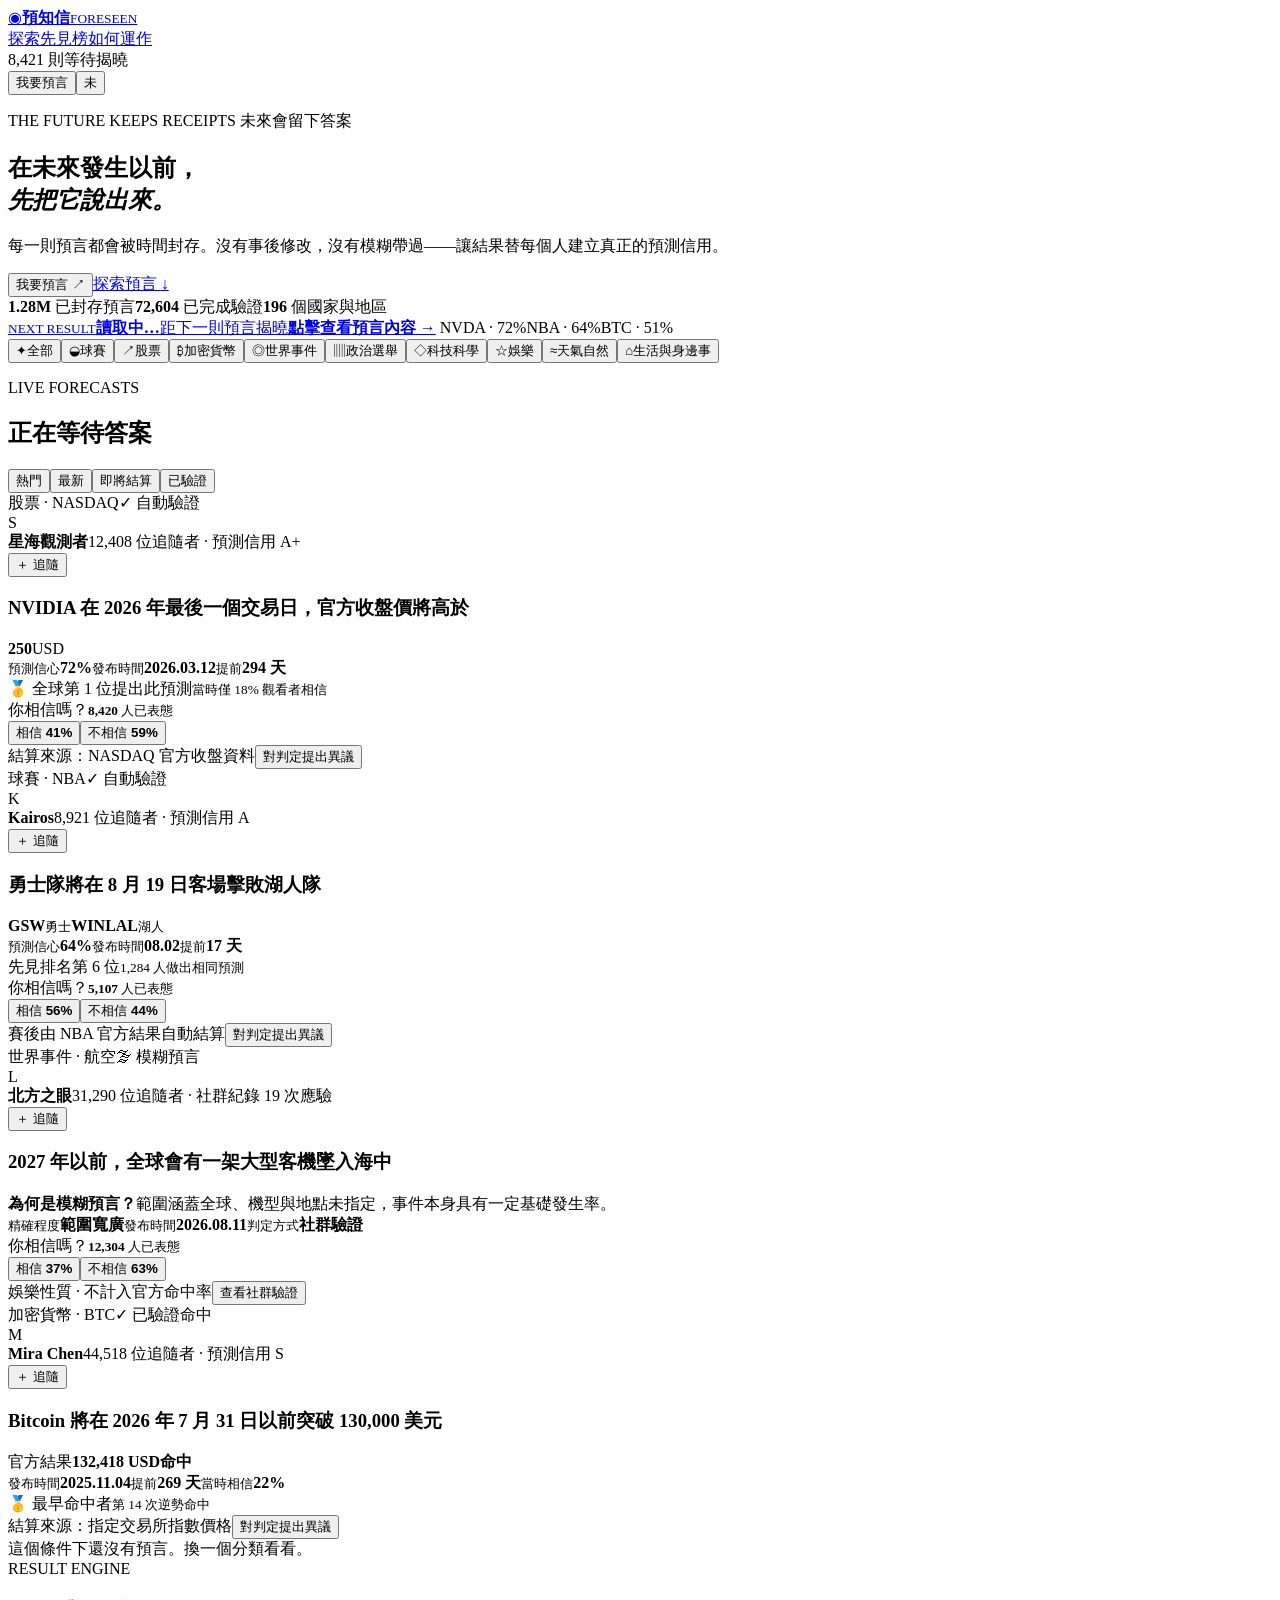
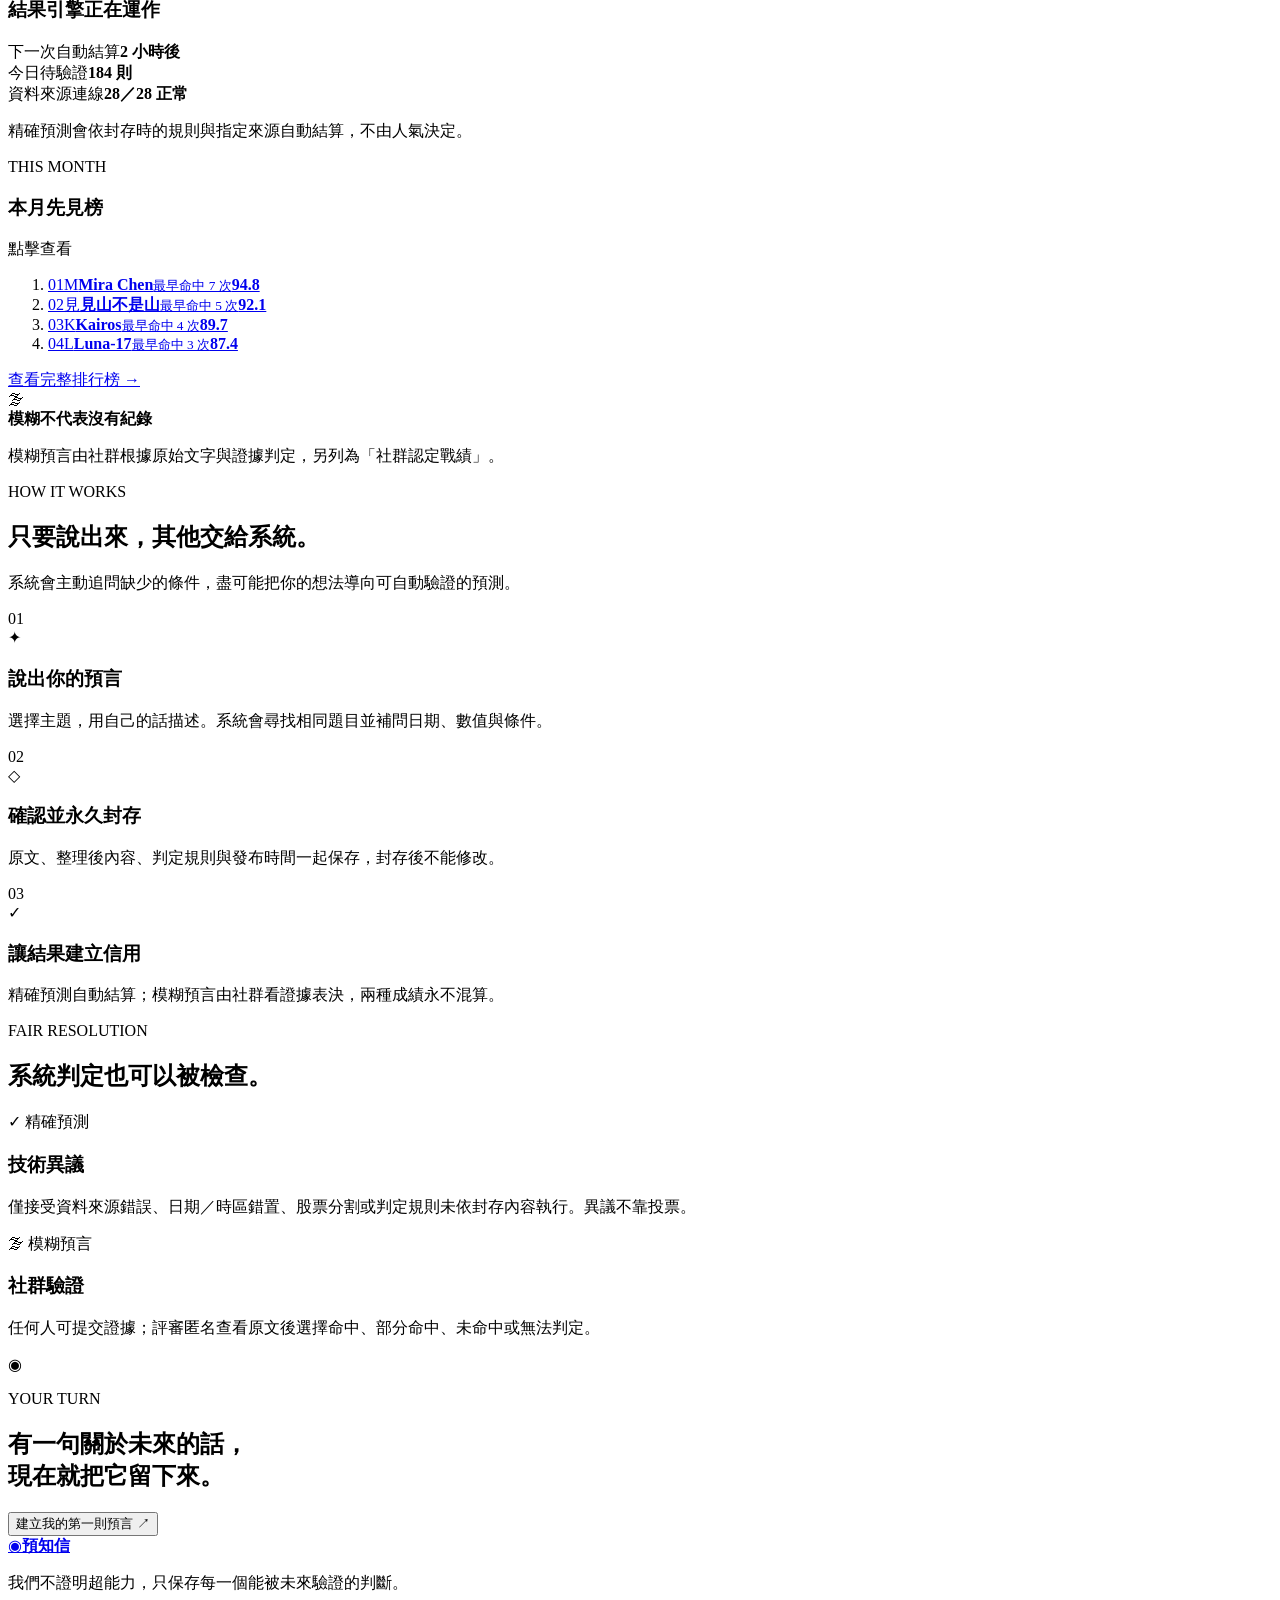
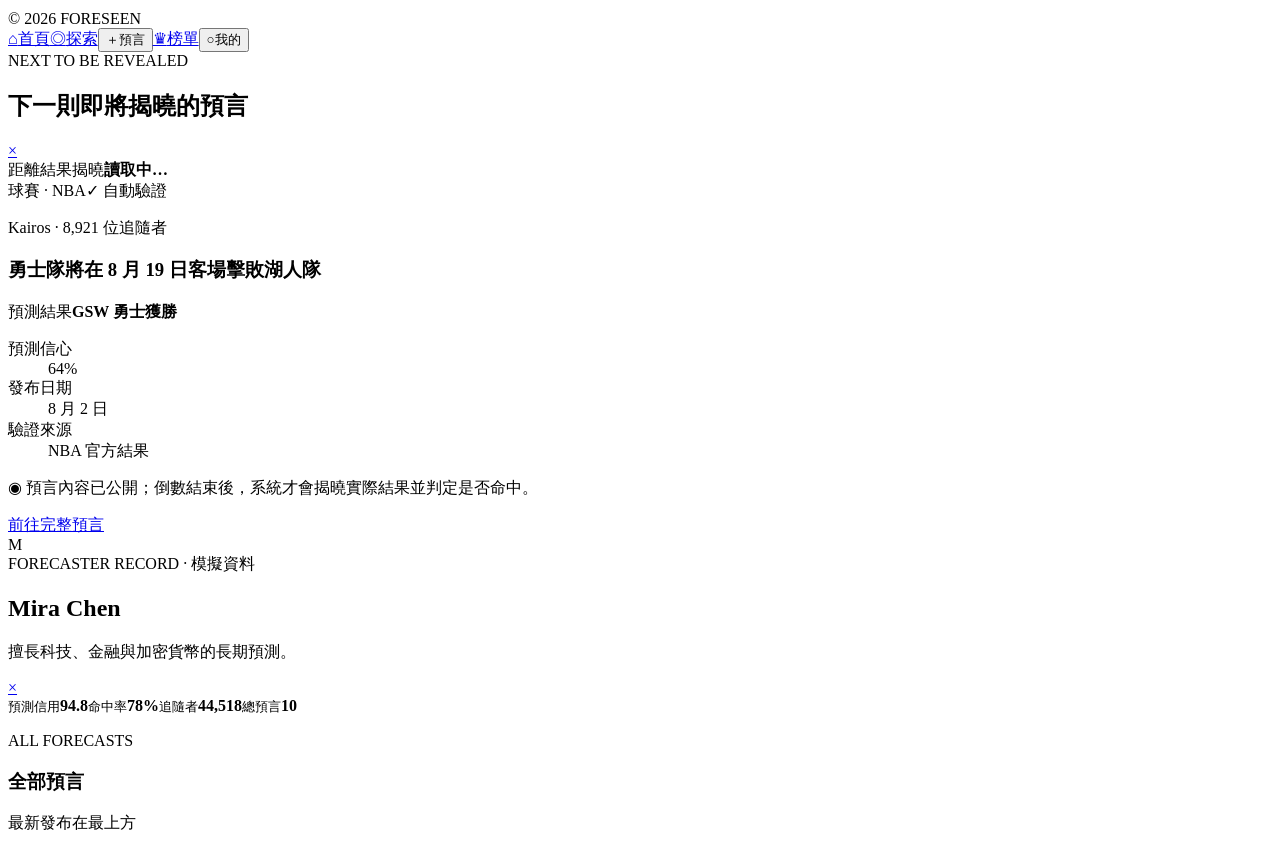
==== github-pages/index.html @ 67d79cec "Migrate Foreseen frontend to GitHub Pages" ====
<!doctype html>
<html lang="zh-Hant">
  <head>
    <base href="/foreseen/" />
    <meta charset="utf-8" />
    <meta name="viewport" content="width=device-width, initial-scale=1, viewport-fit=cover" />
    <meta name="theme-color" content="#07110f" />
    <meta name="description" content="在未來發生以前，先把它說出來。每一則預言都被封存、驗證並留下信用。" />
    <meta property="og:title" content="預知信｜把今天的判斷交給未來驗證" />
    <meta property="og:description" content="封存你的預言，讓結果建立信用。" />
    <meta property="og:type" content="website" />
    <meta property="og:url" content="https://iceapp-maker.github.io/foreseen/" />
    <meta property="og:image" content="https://iceapp-maker.github.io/foreseen/og.png" />
    <meta name="twitter:card" content="summary_large_image" />
    <meta name="twitter:title" content="預知信｜把今天的判斷交給未來驗證" />
    <meta name="twitter:description" content="封存你的預言，讓結果建立信用。" />
    <meta name="twitter:image" content="https://iceapp-maker.github.io/foreseen/og.png" />
    <title>預知信｜把今天的判斷交給未來驗證</title>
    <link rel="stylesheet" href="styles-v17.css" />
      <script>window.FORESEEN_API_ORIGIN="https://tidal-letters.icejob92.chatgpt.site";window.FORESEEN_PUBLIC_BASE="https://iceapp-maker.github.io/foreseen";</script>
  </head>
  <body>
    <div class="ambient ambient-one"></div><div class="ambient ambient-two"></div>
    <header class="topbar site-width">
      <a class="brand" href="#top" aria-label="預知信首頁"><span class="brand-orbit">◉</span><strong>預知信</strong><small>FORESEEN</small></a>
      <nav class="desktop-nav" aria-label="主要導覽"><a href="#discover">探索</a><a href="#rankings">先見榜</a><a href="#method">如何運作</a></nav>
      <div class="top-actions"><div class="live-signal"><i></i><span>8,421 則等待揭曉</span></div><button class="nav-predict" data-open-wizard>我要預言</button><button class="profile-button" aria-label="個人頁面">未</button></div>
    </header>

    <main id="top">
      <section class="hero site-width">
        <div class="hero-copy">
          <p class="eyebrow">THE FUTURE KEEPS RECEIPTS <span>未來會留下答案</span></p>
          <h1>在未來發生以前，<br /><em>先把它說出來。</em></h1>
          <p class="hero-lede">每一則預言都會被時間封存。沒有事後修改，沒有模糊帶過——讓結果替每個人建立真正的預測信用。</p>
          <div class="hero-actions"><button class="primary-button" data-open-wizard>我要預言 <span>↗</span></button><a class="secondary-button" href="#discover">探索預言 <span>↓</span></a></div>
          <div class="hero-proof"><span><strong>1.28M</strong> 已封存預言</span><span><strong>72,604</strong> 已完成驗證</span><span><strong>196</strong> 個國家與地區</span></div>
        </div>
        <div class="oracle" aria-label="下一則即將結算的預言">
          <div class="oracle-grid"></div><div class="orbit orbit-a"></div><div class="orbit orbit-b"></div>
          <a class="oracle-core" id="next-result-button" href="#next-result-panel" aria-controls="next-result-panel"><small>NEXT RESULT</small><strong id="countdown" aria-live="off">讀取中…</strong><span>距下一則預言揭曉</span><b>點擊查看預言內容 →</b></a>
          <span class="signal signal-a">NVDA · 72%</span><span class="signal signal-b">NBA · 64%</span><span class="signal signal-c">BTC · 51%</span>
        </div>
      </section>

      <section class="topic-strip" aria-label="預測分類">
        <div class="site-width topic-scroll">
          <button class="topic active" data-category="all"><span>✦</span>全部</button><button class="topic" data-category="sports"><span>◒</span>球賽</button><button class="topic" data-category="stocks"><span>↗</span>股票</button><button class="topic" data-category="crypto"><span>₿</span>加密貨幣</button><button class="topic" data-category="world"><span>◎</span>世界事件</button><button class="topic" data-category="politics"><span>▥</span>政治選舉</button><button class="topic" data-category="tech"><span>◇</span>科技科學</button><button class="topic" data-category="entertainment"><span>☆</span>娛樂</button><button class="topic" data-category="nature"><span>≈</span>天氣自然</button><button class="topic" data-category="life"><span>⌂</span>生活與身邊事</button>
        </div>
      </section>

      <section class="discover site-width" id="discover">
        <header class="section-heading">
          <div><p class="section-kicker">LIVE FORECASTS</p><h2>正在等待答案</h2></div>
          <div class="feed-tabs" role="tablist"><button class="active" data-feed="hot">熱門</button><button data-feed="new">最新</button><button data-feed="soon">即將結算</button><button data-feed="resolved">已驗證</button></div>
        </header>

        <div class="content-grid">
          <div class="prediction-feed" id="prediction-feed">
            <article class="prediction-card hero-card" data-category="stocks" data-feed="hot soon" data-id="nvda">
              <div class="card-top"><span class="category-badge">股票 · NASDAQ</span><span class="verify-badge auto">✓ 自動驗證</span></div>
              <div class="forecaster"><div class="avatar violet">S</div><div><strong>星海觀測者</strong><span>12,408 位追隨者 · 預測信用 A+</span></div><button class="follow-button">＋ 追隨</button></div>
              <h3>NVIDIA 在 2026 年最後一個交易日，官方收盤價將高於</h3>
              <div class="forecast-number"><strong>250</strong><span>USD</span></div>
              <div class="card-grid"><span><small>預測信心</small><b>72%</b></span><span><small>發布時間</small><b>2026.03.12</b></span><span><small>提前</small><b>294 天</b></span></div>
              <div class="pioneer"><span>🥇 全球第 1 位提出此預測</span><small>當時僅 18% 觀看者相信</small></div>
              <div class="belief"><div class="belief-head"><span>你相信嗎？</span><small><b data-vote-count>8,420</b> 人已表態</small></div><div class="belief-buttons"><button data-vote="yes">相信 <b data-percent="yes">41%</b></button><button data-vote="no">不相信 <b data-percent="no">59%</b></button></div></div>
              <footer class="card-footer"><span>結算來源：NASDAQ 官方收盤資料</span><button class="appeal-button" data-appeal="auto">對判定提出異議</button></footer>
            </article>

            <article class="prediction-card" id="nba-prediction" data-category="sports" data-feed="hot soon new" data-id="nba">
              <div class="card-top"><span class="category-badge">球賽 · NBA</span><span class="verify-badge auto">✓ 自動驗證</span></div>
              <div class="forecaster compact"><div class="avatar coral">K</div><div><strong>Kairos</strong><span>8,921 位追隨者 · 預測信用 A</span></div><button class="follow-button">＋ 追隨</button></div>
              <h3>勇士隊將在 8 月 19 日客場擊敗湖人隊</h3>
              <div class="match"><span><b>GSW</b><small>勇士</small></span><strong>WIN</strong><span><b>LAL</b><small>湖人</small></span></div>
              <div class="card-grid"><span><small>預測信心</small><b>64%</b></span><span><small>發布時間</small><b>08.02</b></span><span><small>提前</small><b>17 天</b></span></div>
              <div class="pioneer"><span>先見排名第 6 位</span><small>1,284 人做出相同預測</small></div>
              <div class="belief"><div class="belief-head"><span>你相信嗎？</span><small><b data-vote-count>5,107</b> 人已表態</small></div><div class="belief-buttons"><button data-vote="yes">相信 <b data-percent="yes">56%</b></button><button data-vote="no">不相信 <b data-percent="no">44%</b></button></div></div>
              <footer class="card-footer"><span>賽後由 NBA 官方結果自動結算</span><button class="appeal-button" data-appeal="auto">對判定提出異議</button></footer>
            </article>

            <article class="prediction-card fog-card" data-category="world" data-feed="new hot" data-id="flight">
              <div class="card-top"><span class="category-badge">世界事件 · 航空</span><span class="verify-badge fog">🌫 模糊預言</span></div>
              <div class="forecaster compact"><div class="avatar amber">L</div><div><strong>北方之眼</strong><span>31,290 位追隨者 · 社群紀錄 19 次應驗</span></div><button class="follow-button">＋ 追隨</button></div>
              <h3>2027 年以前，全球會有一架大型客機墜入海中</h3>
              <div class="fog-note"><strong>為何是模糊預言？</strong><span>範圍涵蓋全球、機型與地點未指定，事件本身具有一定基礎發生率。</span></div>
              <div class="card-grid"><span><small>精確程度</small><b>範圍寬廣</b></span><span><small>發布時間</small><b>2026.08.11</b></span><span><small>判定方式</small><b>社群驗證</b></span></div>
              <div class="belief"><div class="belief-head"><span>你相信嗎？</span><small><b data-vote-count>12,304</b> 人已表態</small></div><div class="belief-buttons"><button data-vote="yes">相信 <b data-percent="yes">37%</b></button><button data-vote="no">不相信 <b data-percent="no">63%</b></button></div></div>
              <footer class="card-footer"><span>娛樂性質 · 不計入官方命中率</span><button class="appeal-button community" data-appeal="community">查看社群驗證</button></footer>
            </article>

            <article class="prediction-card resolved-card" data-category="crypto" data-feed="resolved" data-id="btc">
              <div class="card-top"><span class="category-badge">加密貨幣 · BTC</span><span class="verify-badge resolved">✓ 已驗證命中</span></div>
              <div class="forecaster compact"><div class="avatar green">M</div><div><strong>Mira Chen</strong><span>44,518 位追隨者 · 預測信用 S</span></div><button class="follow-button">＋ 追隨</button></div>
              <h3>Bitcoin 將在 2026 年 7 月 31 日以前突破 130,000 美元</h3>
              <div class="result-line"><span>官方結果</span><strong>132,418 USD</strong><b>命中</b></div>
              <div class="card-grid"><span><small>發布時間</small><b>2025.11.04</b></span><span><small>提前</small><b>269 天</b></span><span><small>當時相信</small><b>22%</b></span></div>
              <div class="pioneer"><span>🥇 最早命中者</span><small>第 14 次逆勢命中</small></div>
              <footer class="card-footer"><span>結算來源：指定交易所指數價格</span><button class="appeal-button" data-appeal="auto">對判定提出異議</button></footer>
            </article>
            <div class="empty-feed" id="empty-feed">這個條件下還沒有預言。換一個分類看看。</div>
          </div>

          <aside class="side-rail">
            <section class="rail-card engine-card"><div class="rail-label"><span class="pulse"></span>RESULT ENGINE</div><h3>結果引擎正在運作</h3><div class="engine-row"><span>下一次自動結算</span><b>2 小時後</b></div><div class="engine-row"><span>今日待驗證</span><b>184 則</b></div><div class="engine-row"><span>資料來源連線</span><b class="ok">28／28 正常</b></div><p>精確預測會依封存時的規則與指定來源自動結算，不由人氣決定。</p></section>
            <section class="rail-card ranking-card" id="rankings"><div class="rail-title"><div><p>THIS MONTH</p><h3>本月先見榜</h3></div><span>點擊查看</span></div>
              <ol><li><a class="rank-person" href="#forecaster-panel" data-profile="mira"><span class="rank">01</span><span class="mini-avatar violet">M</span><span class="rank-copy"><strong>Mira Chen</strong><small>最早命中 7 次</small></span><b>94.8</b></a></li><li><a class="rank-person" href="#forecaster-panel" data-profile="mountain"><span class="rank">02</span><span class="mini-avatar green">見</span><span class="rank-copy"><strong>見山不是山</strong><small>最早命中 5 次</small></span><b>92.1</b></a></li><li><a class="rank-person" href="#forecaster-panel" data-profile="kairos"><span class="rank">03</span><span class="mini-avatar coral">K</span><span class="rank-copy"><strong>Kairos</strong><small>最早命中 4 次</small></span><b>89.7</b></a></li><li><a class="rank-person" href="#forecaster-panel" data-profile="luna"><span class="rank">04</span><span class="mini-avatar amber">L</span><span class="rank-copy"><strong>Luna-17</strong><small>最早命中 3 次</small></span><b>87.4</b></a></li></ol>
              <a href="#">查看完整排行榜 <span>→</span></a>
            </section>
            <section class="rail-card clarity-card"><span class="fog-icon">🌫</span><div><strong>模糊不代表沒有紀錄</strong><p>模糊預言由社群根據原始文字與證據判定，另列為「社群認定戰績」。</p></div></section>
          </aside>
        </div>
      </section>

      <section class="method" id="method">
        <div class="site-width"><header class="method-head"><p class="section-kicker">HOW IT WORKS</p><h2>只要說出來，其他交給系統。</h2><p>系統會主動追問缺少的條件，盡可能把你的想法導向可自動驗證的預測。</p></header>
          <div class="steps"><article><span>01</span><div class="step-icon">✦</div><h3>說出你的預言</h3><p>選擇主題，用自己的話描述。系統會尋找相同題目並補問日期、數值與條件。</p></article><article><span>02</span><div class="step-icon">◇</div><h3>確認並永久封存</h3><p>原文、整理後內容、判定規則與發布時間一起保存，封存後不能修改。</p></article><article><span>03</span><div class="step-icon">✓</div><h3>讓結果建立信用</h3><p>精確預測自動結算；模糊預言由社群看證據表決，兩種成績永不混算。</p></article></div>
        </div>
      </section>

      <section class="appeal-policy site-width"><div><p class="section-kicker">FAIR RESOLUTION</p><h2>系統判定也可以被檢查。</h2></div><div class="policy-grid"><article><span class="verify-badge auto">✓ 精確預測</span><h3>技術異議</h3><p>僅接受資料來源錯誤、日期／時區錯置、股票分割或判定規則未依封存內容執行。異議不靠投票。</p></article><article><span class="verify-badge fog">🌫 模糊預言</span><h3>社群驗證</h3><p>任何人可提交證據；評審匿名查看原文後選擇命中、部分命中、未命中或無法判定。</p></article></div></section>

      <section class="final-cta site-width"><div><span class="cta-orbit">◉</span><p class="section-kicker">YOUR TURN</p><h2>有一句關於未來的話，<br />現在就把它留下來。</h2><button class="primary-button" data-open-wizard>建立我的第一則預言 <span>↗</span></button></div></section>
    </main>

    <footer class="footer site-width"><a class="brand" href="#top"><span class="brand-orbit">◉</span><strong>預知信</strong></a><p>我們不證明超能力，只保存每一個能被未來驗證的判斷。</p><span>© 2026 FORESEEN</span></footer>

    <nav class="mobile-nav" aria-label="手機導覽"><a href="#top"><span>⌂</span>首頁</a><a href="#discover"><span>◎</span>探索</a><button data-open-wizard><span>＋</span>預言</button><a href="#rankings"><span>♛</span>榜單</a><button><span>○</span>我的</button></nav>

    <section class="next-result-panel" id="next-result-panel" aria-labelledby="next-result-title">
      <a class="result-backdrop" href="#top" aria-label="關閉下一則預言"></a>
      <div class="sheet-inner" role="dialog" aria-modal="true">
        <header class="sheet-header"><div><span class="sheet-kicker">NEXT TO BE REVEALED</span><h2 id="next-result-title">下一則即將揭曉的預言</h2></div><a class="close-button" href="#top" aria-label="關閉">×</a></header>
        <div class="result-countdown"><span>距離結果揭曉</span><strong id="dialog-countdown">讀取中…</strong></div>
        <article class="next-prediction-preview">
          <div class="card-top"><span class="category-badge">球賽 · NBA</span><span class="verify-badge auto">✓ 自動驗證</span></div>
          <p class="preview-author">Kairos · 8,921 位追隨者</p>
          <h3>勇士隊將在 8 月 19 日客場擊敗湖人隊</h3>
          <div class="preview-pick"><span>預測結果</span><strong>GSW 勇士獲勝</strong></div>
          <dl><div><dt>預測信心</dt><dd>64%</dd></div><div><dt>發布日期</dt><dd>8 月 2 日</dd></div><div><dt>驗證來源</dt><dd>NBA 官方結果</dd></div></dl>
        </article>
        <p class="reveal-note"><span>◉</span> 預言內容已公開；倒數結束後，系統才會揭曉實際結果並判定是否命中。</p>
        <a class="primary-button full" id="view-next-card" href="#nba-prediction">前往完整預言</a>
      </div>
    </section>

    <section class="forecaster-panel" id="forecaster-panel" aria-labelledby="forecaster-name">
      <a class="profile-backdrop" href="#rankings" aria-label="關閉預測者紀錄"></a>
      <div class="forecaster-panel-inner" role="dialog" aria-modal="true">
        <header class="profile-header"><div class="profile-identity"><span class="profile-avatar" id="forecaster-avatar">M</span><div><span class="sheet-kicker">FORECASTER RECORD · 模擬資料</span><h2 id="forecaster-name">Mira Chen</h2><p id="forecaster-bio">擅長科技、金融與加密貨幣的長期預測。</p></div></div><a class="close-button" href="#rankings" aria-label="關閉">×</a></header>
        <div class="profile-stats"><span><small>預測信用</small><strong id="forecaster-score">94.8</strong></span><span><small>命中率</small><strong id="forecaster-rate">78%</strong></span><span><small>追隨者</small><strong id="forecaster-followers">44,518</strong></span><span><small>總預言</small><strong id="forecaster-total">10</strong></span></div>
        <div class="profile-list-head"><div><p class="section-kicker">ALL FORECASTS</p><h3>全部預言</h3></div><span>最新發布在最上方</span></div>
        <div class="profile-predictions" id="profile-predictions"></div>
      </div>
    </section>

    <section class="prediction-detail-panel" id="prediction-detail-panel" hidden aria-labelledby="detail-prediction-title">
      <button class="detail-backdrop" type="button" data-close-prediction-detail aria-label="返回預測者的全部預言"></button>
      <div class="prediction-detail-inner" role="dialog" aria-modal="true">
        <header class="detail-header"><div><span class="sheet-kicker">SEALED FORECAST · 尚未結算</span><p id="detail-author"></p></div><button class="close-button" type="button" data-close-prediction-detail aria-label="關閉詳細預言">×</button></header>
        <div id="detail-prediction-content"></div>
      </div>
    </section>

    <dialog class="sheet wizard" id="prediction-wizard" aria-labelledby="wizard-title">
      <div class="sheet-inner">
        <header class="sheet-header"><div><span class="sheet-kicker">CREATE A FORECAST</span><h2 id="wizard-title">建立一則預言</h2></div><button class="close-button" data-close="prediction-wizard" aria-label="關閉">×</button></header>
        <div class="progress"><i class="active"></i><i></i><i></i><i></i><span id="progress-text">1／4 選擇主題</span></div>

        <section class="wizard-step active" data-step="1"><h3>你想預測哪一類未來？</h3><p>這只用來選擇合適的導引問題，不會決定你的驗證等級。</p><div class="wizard-local-note"><span>初版</span><p><strong>先保存在這台裝置</strong>完成封存後會立刻出現在首頁，也可以產生分享連結給相關的人觀看與投票。</p></div><div class="category-grid"><button data-wizard-category="stocks"><span>↗</span><b>股票金融</b><small>價格、指數、經濟數據</small></button><button data-wizard-category="sports"><span>◒</span><b>球賽</b><small>勝負、比分、賽事結果</small></button><button data-wizard-category="crypto"><span>₿</span><b>加密貨幣</b><small>價格、日期、漲跌條件</small></button><button data-wizard-category="world"><span>◎</span><b>世界事件</b><small>國際、社會、未來趨勢</small></button><button data-wizard-category="tech"><span>◇</span><b>科技科學</b><small>產品、發明、太空探索</small></button><button data-wizard-category="life"><span>⌂</span><b>生活與身邊事</b><small>家庭、寵物、同學與工作</small></button><button data-wizard-category="other"><span>✦</span><b>其他預言</b><small>夢境、直覺與未分類事件</small></button></div></section>

        <section class="wizard-step" data-step="2"><button class="back-link" data-wizard-back>← 返回分類</button><h3>先用你自己的話說</h3><p>不用擔心格式，下一步會幫你補齊可以驗證的條件。</p><label class="large-input"><span>我的預言</span><textarea id="raw-prediction" maxlength="240" placeholder="例如：我認為台積電明年會漲到 1,500 元。"></textarea><small><b id="prediction-count">0</b>／240</small></label><div class="example-prompts"><span>試試看：</span><button data-example="我預測 NVIDIA 在 2026 年底前會突破 250 美元。">NVIDIA 年底價格</button><button data-example="我預測明年全球會有一架大型客機墜入海中。">大型客機墜海</button></div><button class="primary-button full" data-wizard-next disabled>讓系統整理 <span>→</span></button></section>

        <section class="wizard-step" data-step="3"><button class="back-link" data-wizard-back>← 修改原文</button><h3 id="guide-title">還需要幾個條件</h3><p id="guide-copy">資料越明確，越有機會由系統自動驗證。</p><div class="guided-form" id="guided-form"><label><span id="target-label">預測標的</span><input id="target-input" type="text" placeholder="例如：NVDA" /></label><label><span>結果期限</span><input id="date-input" type="date" value="2026-12-31" /></label><div class="field-row"><label><span>判定條件</span><select id="condition-input"><option value="higher">高於</option><option value="lower">低於</option><option value="equal">等於／發生</option><option value="range">介於範圍</option></select></label><label><span id="value-label">數值或結果</span><input id="value-input" type="text" placeholder="例如：250 USD" /></label></div><label><span>事件影響範圍</span><select id="scope-input"><option value="public">公開事件｜所有人可查證</option><option value="group">地區／群體｜學校、社區、公司</option><option value="personal">個人生活｜家庭、朋友、寵物</option></select></label><div class="privacy-note" id="privacy-note" hidden><strong>隱私提醒</strong><span id="privacy-note-copy">請勿公開可辨識第三人的私人資料。</span></div><label><span>你有多大信心？</span><div class="confidence"><input id="confidence-input" type="range" min="1" max="99" value="70" /><b id="confidence-value">70%</b></div></label></div><button class="primary-button full" data-analyze>分析可驗證程度 <span>→</span></button></section>

        <section class="wizard-step" data-step="4"><button class="back-link" data-wizard-back>← 補充條件</button><div class="analysis-result auto-result" id="analysis-result"><span class="analysis-icon">✓</span><div><small>SYSTEM CLASSIFICATION</small><h3 id="analysis-title">可以自動驗證</h3><p id="analysis-copy">結果公布後，系統會依指定資料來源自動結算。</p></div></div><div class="sealed-preview"><span>系統整理後</span><blockquote id="structured-prediction">NVIDIA 將在 2026 年 12 月 31 日以前高於 250 USD。</blockquote><dl><div><dt>主題</dt><dd id="preview-category">股票金融</dd></div><div><dt>範圍</dt><dd id="preview-scope">公開事件</dd></div><div><dt>驗證</dt><dd id="preview-verification">自動驗證</dd></div><div><dt>信心</dt><dd id="preview-confidence">70%</dd></div><div><dt>封存</dt><dd>發布後不可修改</dd></div></dl></div><label class="seal-consent"><input type="checkbox" id="seal-consent" /><span>我確認整理後的內容符合原意，並了解封存後不能修改或刪除。</span></label><button class="primary-button full" id="seal-button" disabled>確認並封存預言 <span>✦</span></button></section>

        <section class="wizard-step success-step" data-step="5"><span class="success-mark">✓</span><p class="section-kicker">SEALED IN TIME</p><h3>你的預言已經交給未來。</h3><p>發布時間與判定規則已封存。結果出現時，系統會通知你並更新個人紀錄。</p><div class="share-code">FORESEEN · <b id="sealed-id">F-260817-8421</b></div><button class="primary-button full" data-finish>查看我的預言</button></section>
      </div>
    </dialog>

    <dialog class="sheet appeal-sheet" id="appeal-dialog" aria-labelledby="appeal-title">
      <div class="sheet-inner"><header class="sheet-header"><div><span class="sheet-kicker">RESOLUTION REVIEW</span><h2 id="appeal-title">對判定提出異議</h2></div><button class="close-button" data-close="appeal-dialog" aria-label="關閉">×</button></header>
        <div id="auto-appeal"><div class="notice-box"><span>✓</span><p><strong>精確預測不以人氣表決</strong>系統會重新檢查封存規則與原始資料；只有技術錯誤能改變結果。</p></div><fieldset><legend>異議原因</legend><label><input type="radio" name="appeal" value="source" /> 資料來源或數值錯誤</label><label><input type="radio" name="appeal" value="time" /> 日期、時區或交易日錯置</label><label><input type="radio" name="appeal" value="corporate" /> 股票分割、合併等事件未正確處理</label><label><input type="radio" name="appeal" value="rule" /> 判定未依封存規則執行</label></fieldset><label class="evidence-input"><span>補充說明</span><textarea placeholder="請指出哪一項資料可能有誤。"></textarea></label><button class="primary-button full" id="submit-appeal">提交技術異議</button></div>
        <div id="community-review" hidden><div class="notice-box foggy"><span>🌫</span><p><strong>模糊預言由社群驗證</strong>所有人只根據封存原文與公開證據判斷，作者姓名與追隨者數會在表決時隱藏。</p></div><div class="community-state"><span>目前狀態</span><strong>等待事件期限 · 尚未開放表決</strong><div><b>0</b> 份證據　<b>0</b> 位評審</div></div><button class="secondary-action" id="evidence-button">事件發生後提交證據</button></div>
      </div>
    </dialog>

    <div class="toast" id="toast" role="status" aria-live="polite"></div>
    <script src="countdown-v4.js?v=12" defer></script>
    <script src="creator-v17.js" defer></script>
    <script src="feed-v17.js" defer></script>
    <script src="ranking-v7.js?v=12" defer></script>
  </body>
</html>
---- github-pages/styles-v17.css ----
@import url('https://fonts.googleapis.com/css2?family=Noto+Sans+TC:wght@400;500;600;700;800&family=Space+Grotesk:wght@500;600;700&display=swap');

:root {
  --bg: #07110f;
  --panel: #0d1a17;
  --panel-soft: #11221d;
  --ink: #f4f2e9;
  --muted: #91a39c;
  --line: rgba(208, 230, 219, .13);
  --line-strong: rgba(208, 230, 219, .23);
  --acid: #c8ff59;
  --mint: #80edbd;
  --violet: #9a85ff;
  --gold: #ffc95c;
  --coral: #ff7d68;
  --sans: 'Noto Sans TC', system-ui, sans-serif;
  --display: 'Space Grotesk', var(--sans);
}

* { box-sizing: border-box; }
html { scroll-behavior: smooth; }
body { margin: 0; overflow-x: hidden; background: var(--bg); color: var(--ink); font-family: var(--sans); }
button, input, textarea, select { font: inherit; }
button, a { -webkit-tap-highlight-color: transparent; }
button { cursor: pointer; }
.site-width { width: min(1180px, calc(100% - 32px)); margin-inline: auto; }
.ambient { position: fixed; z-index: -1; width: 40vw; aspect-ratio: 1; border-radius: 50%; filter: blur(90px); opacity: .13; pointer-events: none; }
.ambient-one { top: -20vw; right: -10vw; background: #37d58d; }
.ambient-two { top: 45vh; left: -28vw; background: #664dff; opacity: .07; }

.topbar { height: 78px; display: flex; align-items: center; justify-content: space-between; border-bottom: 1px solid var(--line); }
.brand { display: flex; align-items: center; gap: 9px; color: var(--ink); text-decoration: none; white-space: nowrap; }
.brand-orbit { display: grid; place-items: center; width: 29px; height: 29px; border: 1px solid var(--acid); border-radius: 50%; color: var(--acid); font-size: 12px; box-shadow: 0 0 18px rgba(200,255,89,.08); }
.brand strong { font-size: 18px; letter-spacing: .12em; }
.brand small { color: var(--muted); font: 600 9px var(--display); letter-spacing: .16em; }
.desktop-nav { display: flex; gap: 28px; }
.desktop-nav a { color: #a8b6b0; text-decoration: none; font-size: 15px; }
.desktop-nav a:hover { color: var(--acid); }
.top-actions { display: flex; align-items: center; gap: 12px; }
.live-signal { display: flex; align-items: center; gap: 8px; color: var(--muted); font-size: 13px; }
.live-signal i, .pulse { width: 6px; height: 6px; border-radius: 50%; background: var(--acid); box-shadow: 0 0 14px var(--acid); }
.nav-predict { border: 1px solid var(--acid); border-radius: 3px; padding: 10px 16px; background: transparent; color: var(--acid); font-size: 14px; font-weight: 700; }
.profile-button { width: 36px; height: 36px; border: 1px solid var(--line); border-radius: 50%; background: #14241f; color: var(--acid); }

.hero { min-height: 630px; display: grid; grid-template-columns: 1.04fr .96fr; align-items: center; gap: 50px; padding: 78px 0 70px; }
.eyebrow, .section-kicker, .sheet-kicker { color: var(--acid); font: 700 14px var(--display); letter-spacing: .17em; }
.eyebrow span { margin-left: 11px; color: var(--muted); font-family: var(--sans); letter-spacing: .08em; }
.hero h1 { margin: 24px 0; font-size: clamp(58px, 6.5vw, 92px); line-height: 1.08; letter-spacing: -.05em; }
.hero h1 em { color: var(--acid); font-style: normal; }
.hero-lede { max-width: 650px; color: #d0d9d5; font-size: 21px; line-height: 1.8; }
.hero-actions { display: flex; gap: 11px; margin-top: 32px; }
.primary-button, .secondary-button { min-height: 58px; display: inline-flex; align-items: center; justify-content: center; gap: 34px; border-radius: 3px; padding: 0 24px; font-size: 16px; font-weight: 700; text-decoration: none; }
.primary-button { border: 1px solid var(--acid); background: var(--acid); color: #07110f; box-shadow: 0 8px 26px rgba(200,255,89,.07); }
.primary-button:hover { background: #d6ff81; transform: translateY(-1px); }
.secondary-button { border: 1px solid var(--line-strong); background: rgba(255,255,255,.02); color: var(--ink); }
.hero-proof { display: flex; gap: 22px; margin-top: 41px; color: var(--muted); font-size: 15px; }
.hero-proof span { padding-right: 22px; border-right: 1px solid var(--line); }
.hero-proof span:last-child { border: 0; }
.hero-proof strong { display: block; margin-bottom: 5px; color: var(--ink); font: 700 24px var(--display); }

.oracle { position: relative; display: grid; place-items: center; aspect-ratio: 1; border: 1px solid var(--line); border-radius: 50%; background: radial-gradient(circle, rgba(128,237,189,.12), transparent 58%); box-shadow: inset 0 0 80px rgba(0,0,0,.25); }
.oracle::before, .oracle::after { content: ''; position: absolute; background: var(--line); }
.oracle::before { width: 100%; height: 1px; }
.oracle::after { width: 1px; height: 100%; }
.oracle-grid { position: absolute; inset: 8%; border-radius: 50%; background: repeating-radial-gradient(circle, transparent 0 33px, rgba(128,237,189,.08) 34px 35px); }
.orbit { position: absolute; border: 1px solid rgba(200,255,89,.27); border-radius: 50%; }
.orbit::before { content: ''; position: absolute; top: -3px; left: 50%; width: 6px; height: 6px; border-radius: 50%; background: var(--acid); box-shadow: 0 0 14px var(--acid); }
.orbit-a { inset: 20%; animation: spin 18s linear infinite; }
.orbit-b { inset: 32%; border-style: dashed; animation: spin 12s linear infinite reverse; }
.oracle-core { z-index: 1; width: 54%; aspect-ratio: 1; border: 1px solid rgba(200,255,89,.42); border-radius: 50%; display: flex; flex-direction: column; align-items: center; justify-content: center; padding: 14px; background: #0b1815; color: var(--ink); text-align: center; text-decoration: none; box-shadow: 0 0 50px rgba(128,237,189,.12); transition: transform .2s, border-color .2s, box-shadow .2s; }
.oracle-core:hover, .oracle-core:focus-visible { transform: scale(1.035); border-color: var(--acid); box-shadow: 0 0 65px rgba(200,255,89,.17); outline: none; }
.oracle-core small { color: var(--acid); font: 700 13px var(--display); letter-spacing: .18em; }
.oracle-core strong { margin: 11px 0; font: 700 clamp(42px,4vw,58px) var(--display); }
.oracle-core span { color: #c3cec9; font-size: 15px; }
.oracle-core b { margin-top: 12px; color: var(--acid); font-size: 13px; font-weight: 700; }
.signal { position: absolute; z-index: 2; padding: 9px 12px; border: 1px solid var(--line); background: #0c1916; color: #d0d9d5; font: 700 11px var(--display); letter-spacing: .08em; }
.signal-a { top: 16%; right: 4%; }.signal-b { bottom: 21%; left: 1%; }.signal-c { bottom: 6%; right: 24%; }
@keyframes spin { to { transform: rotate(360deg); } }

.topic-strip { position: sticky; top: 0; z-index: 8; border-block: 1px solid var(--line); background: rgba(7,17,15,.9); backdrop-filter: blur(18px); }
.topic-scroll { display: flex; gap: 10px; overflow-x: auto; padding-block: 17px; scrollbar-width: none; }
.topic { flex: 0 0 auto; display: flex; align-items: center; gap: 9px; min-height: 50px; border: 1px solid var(--line); border-radius: 30px; padding: 0 19px; background: transparent; color: #c3cec9; font-size: 15px; font-weight: 600; }
.topic span { color: var(--acid); font-size: 17px; }
.topic.active, .topic:hover { border-color: var(--acid); background: rgba(200,255,89,.08); color: var(--ink); }

.discover { padding: 72px 0 110px; }
.section-heading { display: flex; align-items: flex-end; justify-content: space-between; gap: 25px; margin-bottom: 24px; }
.section-heading h2, .method-head h2, .appeal-policy h2 { margin: 8px 0 0; font-size: clamp(28px,4vw,42px); letter-spacing: -.035em; }
.feed-tabs { display: flex; gap: 4px; padding: 4px; border: 1px solid var(--line); background: rgba(255,255,255,.02); }
.feed-tabs button { border: 0; padding: 8px 13px; background: transparent; color: var(--muted); font-size: 10px; }
.feed-tabs button.active { background: var(--acid); color: #07110f; font-weight: 700; }
.content-grid { display: grid; grid-template-columns: minmax(0, 1fr) 320px; gap: 22px; align-items: start; }
.prediction-feed { display: grid; gap: 15px; }
.mock-data-note { display: flex; align-items: center; justify-content: space-between; gap: 15px; border: 1px solid rgba(255,201,92,.28); padding: 13px 16px; background: rgba(255,201,92,.05); color: #d6c28f; font-size: 13px; line-height: 1.6; }
.mock-data-note strong { color: var(--gold); }.mock-data-note b { color: var(--ink); font: 700 18px var(--display); white-space: nowrap; }
.demo-badge { border: 1px solid rgba(255,201,92,.35); padding: 6px 8px; color: var(--gold); font-size: 10px; }
.mock-card .forecaster { margin-block: 18px; }.mock-card h3 { margin-top: 18px; font-size: clamp(21px,2.2vw,28px); }
.mock-answer { display: flex; align-items: baseline; gap: 10px; margin: 8px 0 4px; color: var(--acid); }.mock-answer strong { font: 700 clamp(32px,5vw,54px) var(--display); letter-spacing: -.035em; }.mock-answer span { color: var(--muted); font-size: 13px; }
.prediction-card { border: 1px solid var(--line); background: linear-gradient(135deg,rgba(18,35,30,.97),rgba(9,21,18,.97)); padding: 25px; transition: border-color .2s, transform .2s; }
.prediction-card:hover { border-color: rgba(200,255,89,.24); transform: translateY(-1px); }
.prediction-card.attention { border-color: var(--acid); box-shadow: 0 0 34px rgba(200,255,89,.12); }
.prediction-card[hidden] { display: none; }
.card-top, .forecaster, .belief-head, .card-footer, .pioneer { display: flex; align-items: center; justify-content: space-between; gap: 12px; }
.category-badge, .verify-badge { border: 1px solid var(--line); padding: 6px 8px; font-size: 9px; letter-spacing: .05em; }
.verify-badge.auto { border-color: rgba(200,255,89,.28); color: var(--acid); }.verify-badge.fog { border-color: rgba(255,201,92,.3); color: var(--gold); }.verify-badge.resolved { border-color: rgba(128,237,189,.35); background: rgba(128,237,189,.1); color: var(--mint); }
.forecaster { justify-content: flex-start; margin: 22px 0; }
.forecaster.compact { margin-bottom: 25px; }
.avatar, .mini-avatar { display: grid; place-items: center; border-radius: 50%; color: white; font-family: var(--display); font-weight: 700; }
.avatar { width: 42px; height: 42px; font-size: 15px; }.mini-avatar { width: 31px; height: 31px; font-size: 10px; }
.violet { background: var(--violet); }.coral { background: var(--coral); }.amber { background: #c48a3d; }.green { background: #309b78; }
.forecaster>div:nth-child(2) { display: flex; flex-direction: column; }
.forecaster strong { font-size: 13px; }.forecaster span { margin-top: 3px; color: var(--muted); font-size: 9px; }
.follow-button { margin-left: auto; border: 1px solid var(--line); padding: 7px 11px; background: transparent; color: var(--ink); font-size: 10px; }
.follow-button.following { border-color: var(--acid); color: var(--acid); }
.prediction-card h3 { max-width: 760px; margin: 27px 0 11px; font-size: clamp(20px,2.65vw,32px); line-height: 1.55; letter-spacing: -.02em; }
.forecast-number { display: flex; align-items: baseline; gap: 11px; color: var(--acid); }
.forecast-number strong { font: 700 clamp(58px,8vw,92px) var(--display); letter-spacing: -.06em; }.forecast-number span { font: 600 14px var(--display); }
.card-grid { display: grid; grid-template-columns: repeat(3,1fr); margin: 23px 0; border-block: 1px solid var(--line); }
.card-grid>span { padding: 14px; border-right: 1px solid var(--line); }.card-grid>span:last-child { border: 0; }
.card-grid small { display: block; color: var(--muted); font-size: 9px; }.card-grid b { display: block; margin-top: 5px; font: 600 14px var(--display); }
.pioneer { padding: 11px 12px; background: rgba(200,255,89,.06); color: var(--acid); font-size: 10px; }.pioneer small { color: var(--muted); }
.belief { margin-top: 20px; }.belief-head span { font-size: 13px; font-weight: 700; }.belief-head small { color: var(--muted); font-size: 10px; }.belief-head small b { color: #dce7e2; font-size: 12px; }
.belief-buttons { display: grid; grid-template-columns: 1fr 1fr; gap: 7px; margin-top: 10px; }
.belief-buttons button { --vote-share: 50%; position: relative; isolation: isolate; min-height: 64px; display: flex; align-items: center; justify-content: space-between; gap: 12px; overflow: hidden; border: 1px solid var(--line); padding: 11px 14px; background: rgba(255,255,255,.02); color: var(--ink); text-align: left; cursor: pointer; transition: border-color .25s, transform .25s, box-shadow .25s; }
.belief-buttons button:hover { border-color: #71857d; transform: translateY(-1px); }.belief-buttons button.selected { border-color: var(--acid); box-shadow: 0 0 0 1px rgba(200,255,89,.12), 0 0 30px rgba(200,255,89,.08); animation: vote-selected .65s ease; }
.belief-buttons button[aria-disabled="true"] { cursor: default; }.vote-fill { position: absolute; z-index: -1; inset: 0 auto 0 0; width: var(--vote-share); background: linear-gradient(90deg,rgba(200,255,89,.14),rgba(200,255,89,.035)); border-right: 1px solid rgba(200,255,89,.16); transition: width .75s cubic-bezier(.22,.8,.25,1); }.belief-buttons button[data-demo-vote="no"] .vote-fill { background: linear-gradient(90deg,rgba(255,125,104,.11),rgba(255,125,104,.025)); border-color: rgba(255,125,104,.14); }
.vote-option { display: grid; gap: 5px; }.vote-option strong { font-size: 12px; }.vote-option small { color: var(--muted); font-size: 9px; }.vote-option small b { color: var(--ink); font-size: 10px; }.vote-percent { color: var(--acid); font: 700 17px var(--display); }.belief-buttons button[data-demo-vote="no"] .vote-percent { color: #ff9b88; }
.vote-burst { position: absolute; z-index: 3; right: 17px; top: 7px; color: var(--acid); font: 700 13px var(--display); pointer-events: none; animation: vote-burst .8s ease-out both; }.belief-buttons button[data-demo-vote="no"] .vote-burst { color: #ff9b88; }
.belief.vote-updated [data-vote-count], .belief.vote-updated [data-option-count], .belief.vote-updated .vote-percent { display: inline-block; animation: vote-number .55s cubic-bezier(.2,.8,.25,1); }
.vote-feedback { min-height: 18px; margin: 8px 0 0; color: var(--muted); font-size: 10px; line-height: 1.6; opacity: 0; transform: translateY(-4px); }.vote-feedback.show { color: #cddbd5; opacity: 1; transform: translateY(0); animation: vote-feedback .5s ease both; }
@keyframes vote-selected { 0% { transform: scale(1); } 35% { transform: scale(1.018); } 100% { transform: scale(1); } }
@keyframes vote-burst { 0% { opacity: 0; transform: translateY(8px) scale(.7); } 25% { opacity: 1; } 100% { opacity: 0; transform: translateY(-20px) scale(1.15); } }
@keyframes vote-number { 0% { opacity: .35; transform: translateY(7px) scale(.86); } 55% { color: var(--acid); transform: translateY(-2px) scale(1.1); } 100% { opacity: 1; transform: translateY(0) scale(1); } }
@keyframes vote-feedback { from { opacity: 0; transform: translateY(-5px); } to { opacity: 1; transform: translateY(0); } }
.card-footer { margin: 20px -25px -25px; padding: 13px 25px; border-top: 1px solid var(--line); color: var(--muted); font-size: 8px; }
.appeal-button { border: 0; border-bottom: 1px solid #65766f; padding: 2px 0; background: none; color: #879b93; font-size: 8px; }.appeal-button.community { color: var(--gold); border-color: var(--gold); }
.match { display: grid; grid-template-columns: 1fr auto 1fr; align-items: center; gap: 25px; max-width: 440px; margin: 15px 0 5px; }
.match span { display: flex; align-items: baseline; gap: 8px; }.match span:last-child { justify-content: flex-end; }.match b { font: 700 30px var(--display); }.match small { color: var(--muted); }.match>strong { color: var(--acid); font: 600 10px var(--display); letter-spacing: .15em; }
.fog-card { background: linear-gradient(135deg,rgba(36,31,24,.95),rgba(17,21,18,.97)); }.fog-note { display: grid; gap: 5px; margin: 18px 0 4px; padding: 13px; border-left: 2px solid var(--gold); background: rgba(255,201,92,.05); }.fog-note strong { color: var(--gold); font-size: 10px; }.fog-note span { color: #acaaa0; font-size: 10px; line-height: 1.7; }
.result-line { display: flex; align-items: center; gap: 15px; margin: 18px 0; padding: 16px; background: rgba(128,237,189,.07); }.result-line span { color: var(--muted); font-size: 9px; }.result-line strong { font: 700 22px var(--display); }.result-line b { margin-left: auto; color: var(--mint); font-size: 12px; }
.empty-feed { display: none; padding: 50px; border: 1px dashed var(--line); color: var(--muted); text-align: center; font-size: 12px; }.empty-feed.show { display: block; }

.side-rail { position: sticky; top: 78px; display: grid; gap: 13px; }
.rail-card { border: 1px solid var(--line); background: rgba(13,26,23,.85); padding: 19px; }
.rail-label { display: flex; align-items: center; gap: 8px; color: var(--acid); font: 600 8px var(--display); letter-spacing: .16em; }
.engine-card h3 { margin: 14px 0 17px; font-size: 16px; }.engine-row { display: flex; justify-content: space-between; padding: 9px 0; border-top: 1px solid var(--line); color: var(--muted); font-size: 9px; }.engine-row b { color: var(--ink); }.engine-row .ok { color: var(--mint); }
.engine-card p { margin: 13px 0 0; color: #748981; font-size: 9px; line-height: 1.7; }
.rail-title { display: flex; align-items: end; justify-content: space-between; }.rail-title p { margin: 0 0 5px; color: var(--acid); font: 600 8px var(--display); letter-spacing: .15em; }.rail-title h3 { margin: 0; font-size: 17px; }.rail-title button { border: 0; background: none; color: var(--muted); font-size: 8px; }
.ranking-card ol { margin: 17px 0; padding: 0; list-style: none; }.ranking-card li { border-top: 1px solid var(--line); }.rank-person { display: grid; grid-template-columns: 23px 31px 1fr auto; align-items: center; gap: 9px; width: 100%; padding: 12px 0; color: var(--ink); text-decoration: none; transition: background .2s, padding .2s; }.rank-person:hover, .rank-person:focus-visible { padding-inline: 8px; background: rgba(200,255,89,.06); outline: none; }.rank { color: #657a72; font: 600 9px var(--display); }.rank-copy { display: flex; flex-direction: column; }.ranking-card li strong { font-size: 11px; }.ranking-card li small { color: var(--muted); font-size: 8px; }.rank-person>b { color: var(--acid); font: 600 12px var(--display); }
.ranking-card>a { display: flex; justify-content: space-between; color: #b5c4be; font-size: 9px; text-decoration: none; }
.clarity-card { display: flex; gap: 12px; }.fog-icon { font-size: 20px; }.clarity-card strong { color: var(--gold); font-size: 10px; }.clarity-card p { margin: 5px 0 0; color: var(--muted); font-size: 8px; line-height: 1.7; }

.method { border-block: 1px solid var(--line); background: #091511; padding: 90px 0; }
.method-head { max-width: 720px; }.method-head>p:last-child { color: var(--muted); font-size: 13px; line-height: 1.8; }
.steps { display: grid; grid-template-columns: repeat(3,1fr); gap: 14px; margin-top: 40px; }
.steps article { position: relative; min-height: 260px; border: 1px solid var(--line); padding: 25px; background: rgba(255,255,255,.015); }.steps article>span { position: absolute; top: 20px; right: 20px; color: #53685f; font: 600 10px var(--display); }.step-icon { width: 48px; height: 48px; display: grid; place-items: center; border: 1px solid rgba(200,255,89,.3); border-radius: 50%; color: var(--acid); }.steps h3 { margin: 38px 0 12px; font-size: 18px; }.steps p { color: var(--muted); font-size: 11px; line-height: 1.85; }
.appeal-policy { padding: 90px 0; display: grid; grid-template-columns: .75fr 1.25fr; gap: 70px; align-items: start; }
.policy-grid { display: grid; grid-template-columns: 1fr 1fr; gap: 13px; }.policy-grid article { min-height: 225px; border: 1px solid var(--line); padding: 22px; }.policy-grid h3 { margin: 35px 0 9px; font-size: 18px; }.policy-grid p { color: var(--muted); font-size: 10px; line-height: 1.85; }
.final-cta { min-height: 430px; display: grid; place-items: center; border: 1px solid var(--line); background: radial-gradient(circle at center,rgba(128,237,189,.12),transparent 55%); text-align: center; }.final-cta>div { display: flex; flex-direction: column; align-items: center; }.cta-orbit { width: 50px; height: 50px; display: grid; place-items: center; margin-bottom: 15px; border: 1px solid var(--acid); border-radius: 50%; color: var(--acid); }.final-cta h2 { margin: 10px 0 28px; font-size: clamp(29px,4vw,46px); line-height: 1.4; }
.footer { min-height: 120px; display: flex; align-items: center; gap: 25px; color: var(--muted); font-size: 9px; }.footer p { margin-right: auto; }.footer .brand strong { font-size: 14px; }

.sheet { width: min(680px, calc(100% - 24px)); max-height: min(840px, calc(100dvh - 24px)); border: 1px solid var(--line-strong); padding: 0; background: #0b1714; color: var(--ink); box-shadow: 0 40px 120px rgba(0,0,0,.65); }
.sheet::backdrop { background: rgba(1,7,5,.82); backdrop-filter: blur(8px); }.sheet-inner { padding: 27px; overflow-y: auto; max-height: inherit; }.sheet-header { display: flex; justify-content: space-between; align-items: start; }.sheet-header h2 { margin: 7px 0 0; font-size: 27px; }.close-button { width: 36px; height: 36px; border: 1px solid var(--line); background: transparent; color: var(--muted); font-size: 22px; }.progress { display: flex; align-items: center; gap: 5px; margin: 24px 0 30px; }.progress i { width: 34px; height: 2px; background: #2a3a34; }.progress i.active { background: var(--acid); }.progress span { margin-left: auto; color: var(--muted); font-size: 8px; }.wizard-step { display: none; }.wizard-step.active { display: block; }.wizard-step>h3 { margin: 0 0 8px; font-size: 23px; }.wizard-step>p { margin: 0 0 22px; color: var(--muted); font-size: 11px; line-height: 1.7; }
.category-grid { display: grid; grid-template-columns: 1fr 1fr; gap: 8px; }.category-grid button { min-height: 108px; display: grid; grid-template-columns: 35px 1fr; grid-template-rows: auto auto; align-content: center; align-items: center; column-gap: 10px; border: 1px solid var(--line); padding: 14px; background: rgba(255,255,255,.018); color: var(--ink); text-align: left; }.category-grid button:hover { border-color: var(--acid); background: rgba(200,255,89,.05); }.category-grid button>span { grid-row: 1/3; color: var(--acid); font-size: 22px; }.category-grid b { font-size: 12px; }.category-grid small { color: var(--muted); font-size: 8px; }
.wizard-local-note { display: flex; align-items: flex-start; gap: 12px; margin: 0 0 18px; border: 1px solid rgba(128,237,189,.25); padding: 13px; background: rgba(128,237,189,.05); }.wizard-local-note>span { border: 1px solid rgba(128,237,189,.35); padding: 4px 7px; color: var(--mint); font-size: 11px; font-weight: 700; }.wizard-local-note p { display: grid; gap: 3px; margin: 0; color: var(--muted); font-size: 12px; line-height: 1.6; }.wizard-local-note strong { color: var(--ink); font-size: 13px; }
.privacy-note { display: grid; gap: 5px; border-left: 3px solid var(--gold); padding: 12px 14px; background: rgba(255,201,92,.06); }.privacy-note[hidden] { display: none; }.privacy-note strong { color: var(--gold); font-size: 13px; }.privacy-note span { color: #c7bd9f; font-size: 12px; line-height: 1.65; }
.user-prediction-card { border-color: rgba(128,237,189,.48); box-shadow: 0 0 35px rgba(128,237,189,.08); }.user-prediction-card:focus { border-color: var(--acid); outline: 2px solid rgba(200,255,89,.22); outline-offset: 3px; }.shared-prediction-card { border-color: rgba(154,133,255,.48); box-shadow: 0 0 35px rgba(154,133,255,.08); }.user-sealed-badge, .shared-link-badge { border: 1px solid rgba(128,237,189,.4); padding: 6px 9px; color: var(--mint); font-size: 12px; font-weight: 700; }.shared-link-badge { border-color: rgba(154,133,255,.45); color: #b9aaff; }.own-prediction-label { margin-left: auto; color: var(--mint); font-size: 12px; font-weight: 700; }
.card-tags { display: flex; align-items: center; flex-wrap: wrap; gap: 7px; }.scope-badge { border: 1px solid var(--line); padding: 6px 8px; color: #bac8c2; font-size: 11px; }.scope-badge.group { border-color: rgba(255,201,92,.35); color: var(--gold); }.scope-badge.personal { border-color: rgba(154,133,255,.4); color: #b9aaff; }
.card-footer { flex-wrap: wrap; }.share-prediction { margin-left: auto; border: 1px solid rgba(200,255,89,.35); padding: 7px 10px; background: rgba(200,255,89,.05); color: var(--acid); font-size: 12px; font-weight: 700; }.share-prediction:hover, .share-prediction.copied { background: var(--acid); color: #07110f; }
.back-link { margin: 0 0 18px; border: 0; padding: 0; background: none; color: var(--muted); font-size: 9px; }.large-input, .guided-form label, .evidence-input { display: block; }.large-input>span, .guided-form label>span, .evidence-input>span { display: block; margin-bottom: 7px; color: #bcc9c4; font-size: 10px; }.large-input textarea, .guided-form input, .guided-form select, .evidence-input textarea { width: 100%; border: 1px solid var(--line); outline: 0; background: rgba(255,255,255,.035); color: var(--ink); }.large-input textarea { min-height: 170px; padding: 15px; resize: vertical; font-size: 14px; line-height: 1.7; }.large-input small { display: block; margin-top: 4px; color: var(--muted); font-size: 8px; text-align: right; }.large-input textarea:focus, .guided-form input:focus, .guided-form select:focus, .evidence-input textarea:focus { border-color: var(--acid); box-shadow: 0 0 0 3px rgba(200,255,89,.05); }
.example-prompts { display: flex; align-items: center; flex-wrap: wrap; gap: 6px; margin: 12px 0 22px; }.example-prompts span { color: var(--muted); font-size: 8px; }.example-prompts button { border: 1px solid var(--line); padding: 6px 8px; background: transparent; color: #b5c3bd; font-size: 8px; }.full { width: 100%; }.primary-button:disabled { opacity: .35; cursor: not-allowed; transform: none; }
.guided-form { display: grid; gap: 15px; }.guided-form input, .guided-form select { height: 44px; padding: 0 12px; }.guided-form select option { color: #0b1714; }.field-row { display: grid; grid-template-columns: 1fr 1.2fr; gap: 9px; }.confidence { display: flex; align-items: center; gap: 15px; }.confidence input { padding: 0; accent-color: var(--acid); }.confidence b { min-width: 45px; color: var(--acid); font: 600 16px var(--display); }.guided-form+.primary-button { margin-top: 22px; }
.analysis-result { display: flex; gap: 16px; margin-bottom: 15px; padding: 16px; border: 1px solid rgba(200,255,89,.25); background: rgba(200,255,89,.05); }.analysis-result.community-result { border-color: rgba(255,201,92,.3); background: rgba(255,201,92,.05); }.analysis-result.fog-result { border-color: rgba(154,133,255,.3); background: rgba(154,133,255,.06); }.analysis-icon { width: 38px; height: 38px; display: grid; place-items: center; flex: 0 0 auto; border: 1px solid currentColor; border-radius: 50%; color: var(--acid); }.community-result .analysis-icon { color: var(--gold); }.fog-result .analysis-icon { color: var(--violet); }.analysis-result small { color: var(--muted); font: 600 7px var(--display); letter-spacing: .15em; }.analysis-result h3 { margin: 4px 0; font-size: 17px; }.analysis-result p { margin: 0; color: var(--muted); font-size: 9px; line-height: 1.6; }
.sealed-preview { border: 1px solid var(--line); padding: 18px; }.sealed-preview>span { color: var(--acid); font-size: 8px; }.sealed-preview blockquote { margin: 12px 0 18px; font-size: 16px; line-height: 1.7; }.sealed-preview dl { display: grid; grid-template-columns: 1fr 1fr; margin: 0; border-top: 1px solid var(--line); }.sealed-preview dl>div { display: flex; justify-content: space-between; padding: 9px 0; border-bottom: 1px solid var(--line); font-size: 8px; }.sealed-preview dl>div:nth-child(odd) { padding-right: 12px; }.sealed-preview dl>div:nth-child(even) { padding-left: 12px; border-left: 1px solid var(--line); }.sealed-preview dt { color: var(--muted); }.sealed-preview dd { margin: 0; }.seal-consent { display: flex; align-items: start; gap: 8px; margin: 15px 0; color: var(--muted); font-size: 9px; line-height: 1.6; }.seal-consent input { accent-color: var(--acid); }
.success-step { text-align: center; padding: 30px 0 5px; }.success-mark { width: 70px; height: 70px; display: grid; place-items: center; margin: 0 auto 20px; border: 1px solid var(--acid); border-radius: 50%; color: var(--acid); font-size: 27px; box-shadow: 0 0 40px rgba(200,255,89,.09); }.success-step h3 { font-size: 25px; }.success-step>p:not(.section-kicker) { color: var(--muted); font-size: 10px; line-height: 1.8; }.share-code { margin: 22px 0; padding: 14px; border: 1px dashed var(--line-strong); color: var(--muted); font: 600 9px var(--display); letter-spacing: .1em; }.share-code b { color: var(--ink); }
.notice-box { display: flex; gap: 12px; margin: 22px 0; padding: 14px; border: 1px solid rgba(200,255,89,.25); background: rgba(200,255,89,.05); }.notice-box>span { color: var(--acid); }.notice-box p { display: grid; gap: 3px; margin: 0; color: var(--muted); font-size: 9px; line-height: 1.6; }.notice-box strong { color: var(--ink); font-size: 11px; }.notice-box.foggy { border-color: rgba(255,201,92,.3); background: rgba(255,201,92,.05); }.appeal-sheet fieldset { display: grid; gap: 9px; border: 0; padding: 0; }.appeal-sheet legend { margin-bottom: 10px; font-size: 11px; font-weight: 700; }.appeal-sheet fieldset label { padding: 11px; border: 1px solid var(--line); color: #b8c5c0; font-size: 10px; }.appeal-sheet input { accent-color: var(--acid); }.evidence-input { margin: 16px 0; }.evidence-input textarea { min-height: 100px; padding: 12px; resize: vertical; }.community-state { display: grid; gap: 7px; padding: 18px; border: 1px solid var(--line); }.community-state span, .community-state div { color: var(--muted); font-size: 9px; }.community-state strong { font-size: 14px; }.community-state b { color: var(--gold); }.secondary-action { width: 100%; min-height: 48px; margin-top: 14px; border: 1px solid var(--line-strong); background: transparent; color: var(--ink); font-size: 11px; }
.toast { position: fixed; z-index: 30; left: 50%; bottom: 25px; transform: translate(-50%,20px); border: 1px solid var(--line-strong); padding: 11px 16px; background: #13231e; color: var(--ink); font-size: 10px; opacity: 0; pointer-events: none; transition: .25s; }.toast.show { transform: translate(-50%,0); opacity: 1; }
.next-result-panel { position: fixed; z-index: 40; inset: 0; display: none; place-items: center; padding: 12px; }
.next-result-panel:target { display: grid; }
.result-backdrop { position: absolute; inset: 0; background: rgba(2,9,7,.84); backdrop-filter: blur(12px); }
.next-result-panel .sheet-inner { position: relative; z-index: 1; width: min(620px, calc(100vw - 24px)); max-height: calc(100vh - 24px); overflow-y: auto; border: 1px solid var(--line-strong); padding: 28px; background: #0b1815; box-shadow: 0 28px 90px rgba(0,0,0,.5); }
.result-countdown { display: flex; align-items: center; justify-content: space-between; margin: 2px 0 16px; border: 1px solid rgba(200,255,89,.28); padding: 13px 16px; background: rgba(200,255,89,.05); }
.result-countdown span { color: var(--muted); font-size: 12px; }.result-countdown strong { color: var(--acid); font: 700 24px var(--display); letter-spacing: .04em; }
.next-prediction-preview { border: 1px solid var(--line); padding: 21px; background: linear-gradient(135deg,rgba(18,35,30,.97),rgba(9,21,18,.97)); }
.preview-author { margin: 20px 0 8px; color: var(--muted); font-size: 12px; }.next-prediction-preview h3 { margin: 0 0 20px; font-size: 25px; line-height: 1.55; }
.preview-pick { display: grid; gap: 6px; border-block: 1px solid var(--line); padding: 15px 0; }.preview-pick span { color: var(--muted); font-size: 11px; }.preview-pick strong { color: var(--acid); font-size: 22px; }
.next-prediction-preview dl { display: grid; grid-template-columns: repeat(3,1fr); margin: 16px 0 0; }.next-prediction-preview dl div { display: grid; gap: 5px; border-right: 1px solid var(--line); padding: 0 10px; }.next-prediction-preview dl div:first-child { padding-left: 0; }.next-prediction-preview dl div:last-child { border: 0; padding-right: 0; }.next-prediction-preview dt { color: var(--muted); font-size: 10px; }.next-prediction-preview dd { margin: 0; font-size: 12px; font-weight: 700; }
.reveal-note { display: flex; gap: 9px; margin: 15px 0; color: #b5c3bd; font-size: 11px; line-height: 1.7; }.reveal-note span { color: var(--acid); }
.forecaster-panel { position: fixed; z-index: 42; inset: 0; display: none; place-items: center; padding: 16px; }.forecaster-panel:target { display: grid; }.profile-backdrop { position: absolute; inset: 0; background: rgba(2,9,7,.9); backdrop-filter: blur(14px); }.forecaster-panel-inner { position: relative; z-index: 1; width: min(880px, calc(100vw - 24px)); max-height: calc(100vh - 32px); overflow-y: auto; border: 1px solid var(--line-strong); padding: 30px; background: #0b1815; box-shadow: 0 30px 100px rgba(0,0,0,.55); }.profile-header, .profile-identity { display: flex; align-items: flex-start; justify-content: space-between; gap: 18px; }.profile-identity { justify-content: flex-start; }.profile-avatar { width: 64px; height: 64px; display: grid; place-items: center; flex: 0 0 auto; border-radius: 50%; background: var(--violet); color: white; font: 700 25px var(--display); }.profile-header h2 { margin: 6px 0 3px; font-size: 34px; }.profile-header p { margin: 0; color: var(--muted); font-size: 13px; }.profile-stats { display: grid; grid-template-columns: repeat(4,1fr); margin: 25px 0; border-block: 1px solid var(--line); }.profile-stats span { display: grid; gap: 6px; padding: 16px; border-right: 1px solid var(--line); }.profile-stats span:last-child { border: 0; }.profile-stats small { color: var(--muted); font-size: 11px; }.profile-stats strong { font: 700 23px var(--display); }.profile-list-head { display: flex; align-items: end; justify-content: space-between; margin-bottom: 13px; }.profile-list-head h3 { margin: 5px 0 0; font-size: 24px; }.profile-list-head>span { color: var(--muted); font-size: 11px; }.profile-predictions { display: grid; gap: 9px; }.history-row { display: grid; grid-template-columns: 108px 1fr auto; gap: 16px; align-items: center; border: 1px solid var(--line); padding: 15px; background: rgba(255,255,255,.018); }.history-date { color: var(--muted); font: 600 11px var(--display); }.history-copy { display: grid; gap: 5px; }.history-copy strong { font-size: 14px; line-height: 1.5; }.history-copy small { color: var(--muted); font-size: 10px; line-height: 1.5; }.history-status { min-width: 82px; border: 1px solid var(--line); padding: 7px 9px; text-align: center; font-size: 11px; font-weight: 700; }.history-status.hit { border-color: rgba(128,237,189,.35); color: var(--mint); }.history-status.miss { border-color: rgba(255,125,104,.35); color: var(--coral); }.history-status.pending { border-color: rgba(255,201,92,.35); color: var(--gold); }
.history-row-button { width: 100%; color: var(--ink); font: inherit; text-align: left; cursor: pointer; transition: border-color .2s, background .2s, transform .2s; }.history-row-button:hover, .history-row-button:focus-visible { border-color: rgba(255,201,92,.55); background: rgba(255,201,92,.055); transform: translateX(3px); outline: none; }.history-status small { display: block; margin-top: 4px; color: #d2c08b; font-size: 11px; white-space: nowrap; }
.prediction-detail-panel { position: fixed; z-index: 46; inset: 0; display: grid; place-items: center; padding: 16px; }.prediction-detail-panel[hidden] { display: none; }.detail-backdrop { position: absolute; inset: 0; width: 100%; border: 0; background: rgba(1,7,5,.9); backdrop-filter: blur(15px); }.prediction-detail-inner { position: relative; z-index: 1; width: min(760px, calc(100vw - 24px)); max-height: calc(100vh - 32px); overflow-y: auto; border: 1px solid var(--line-strong); padding: 30px; background: #0b1815; box-shadow: 0 30px 100px rgba(0,0,0,.6); }.detail-header { display: flex; align-items: flex-start; justify-content: space-between; gap: 18px; }.detail-header p { margin: 7px 0 0; color: var(--muted); font-size: 13px; }.detail-pending-badge { display: inline-flex; margin-top: 26px; border: 1px solid rgba(255,201,92,.4); padding: 7px 10px; color: var(--gold); font-size: 12px; font-weight: 700; }.prediction-detail-inner h2 { margin: 15px 0 10px; font-size: clamp(25px,4vw,38px); line-height: 1.45; }.detail-sealed-copy { margin: 0; color: #aebdb7; font-size: 14px; line-height: 1.8; }.detail-grid { display: grid; grid-template-columns: repeat(3,1fr); margin: 24px 0; border-block: 1px solid var(--line); }.detail-grid span { display: grid; gap: 7px; padding: 15px; border-right: 1px solid var(--line); }.detail-grid span:last-child { border: 0; }.detail-grid small { color: var(--muted); font-size: 12px; }.detail-grid b { font-size: 14px; line-height: 1.45; }
.mobile-nav { display: none; }

@media (max-width: 900px) {
  .desktop-nav { display: none; }.content-grid { grid-template-columns: 1fr; }.side-rail { position: static; grid-template-columns: 1fr 1fr; }.clarity-card { grid-column: 1/-1; }
  .appeal-policy { grid-template-columns: 1fr; gap: 35px; }
}

@media (max-width: 680px) {
  body { padding-bottom: 68px; }.site-width { width: min(100% - 24px, 560px); }.topbar { height: 66px; }.brand small, .live-signal, .nav-predict { display: none; }
  .hero { min-height: auto; grid-template-columns: 1fr; gap: 36px; padding: 52px 0 45px; }.hero h1 { font-size: clamp(49px,14vw,64px); }.eyebrow { font-size: 12px; }.hero-lede { font-size: 18px; }.hero-actions { display: grid; grid-template-columns: 1fr 1fr; }.primary-button, .secondary-button { gap: 14px; padding: 0 13px; font-size: 14px; }.hero-proof { gap: 13px; overflow-x: auto; padding-bottom: 5px; font-size: 13px; }.hero-proof span { min-width: 138px; padding-right: 13px; }.hero-proof strong { font-size: 21px; }.oracle { width: min(94vw,450px); margin: auto; }.oracle-core { width: 60%; }.oracle-core small { font-size: 11px; }.oracle-core strong { font-size: clamp(35px,10vw,48px); }.oracle-core span { font-size: 13px; }.oracle-core b { font-size: 11px; }
  .topic-strip { top: 0; }.topic { min-height: 48px; padding-inline: 17px; font-size: 15px; }.discover { padding: 52px 0 80px; }.section-heading { align-items: flex-start; flex-direction: column; }.feed-tabs { width: 100%; overflow-x: auto; }.feed-tabs button { flex: 1 0 auto; font-size: 13px; padding: 10px 15px; }.mock-data-note { align-items: flex-start; flex-direction: column; }
  .prediction-card { padding: 17px; }.prediction-card h3 { font-size: 20px; }.forecaster span { max-width: 190px; overflow: hidden; text-overflow: ellipsis; white-space: nowrap; }.card-grid>span { padding: 11px 7px; }.card-grid b { font-size: 11px; }.pioneer { align-items: flex-start; flex-direction: column; }.card-footer { margin: 17px -17px -17px; padding: 12px 17px; }.match { gap: 10px; }.match b { font-size: 24px; }
  .side-rail { grid-template-columns: 1fr; }.clarity-card { grid-column: auto; }.steps { grid-template-columns: 1fr; }.steps article { min-height: 220px; }.policy-grid { grid-template-columns: 1fr; }.final-cta { min-height: 380px; }.footer { flex-wrap: wrap; padding: 30px 0; }.footer p { width: 100%; order: 3; }
  .mobile-nav { position: fixed; z-index: 12; right: 0; bottom: 0; left: 0; height: 64px; display: grid; grid-template-columns: repeat(5,1fr); border-top: 1px solid var(--line); background: rgba(7,17,15,.96); backdrop-filter: blur(16px); }.mobile-nav a, .mobile-nav button { display: flex; flex-direction: column; align-items: center; justify-content: center; gap: 3px; border: 0; background: none; color: var(--muted); font-size: 8px; text-decoration: none; }.mobile-nav span { color: var(--acid); font-size: 15px; }
  .sheet-inner { padding: 20px; }.category-grid { grid-template-columns: 1fr; }.category-grid button { min-height: 82px; }.field-row { grid-template-columns: 1fr; }.sealed-preview dl { grid-template-columns: 1fr; }.sealed-preview dl>div:nth-child(n) { padding-inline: 0; border-left: 0; }.next-prediction-preview h3 { font-size: 21px; }.next-prediction-preview dl { grid-template-columns: 1fr; gap: 10px; }.next-prediction-preview dl div:nth-child(n) { border-right: 0; border-bottom: 1px solid var(--line); padding: 0 0 10px; }.next-prediction-preview dl div:last-child { border-bottom: 0; }.forecaster-panel-inner { padding: 20px; }.profile-avatar { width: 52px; height: 52px; }.profile-header h2 { font-size: 27px; }.profile-stats { grid-template-columns: 1fr 1fr; }.profile-stats span:nth-child(2) { border-right: 0; }.profile-stats span:nth-child(-n+2) { border-bottom: 1px solid var(--line); }.history-row { grid-template-columns: 1fr auto; gap: 8px; }.history-date { grid-column: 1/-1; }.history-copy strong { font-size: 13px; }
}

/* 全站可讀性：介面文字不再以裝飾性小字呈現。 */
.brand small { font-size: 11px; }
.feed-tabs button { font-size: 13px; }
.demo-badge, .category-badge, .verify-badge { font-size: 12px; line-height: 1.45; }
.forecaster span { font-size: 13px; line-height: 1.5; }
.follow-button { min-height: 38px; padding-inline: 14px; font-size: 13px; }
.card-grid small { font-size: 12px; line-height: 1.45; }
.card-grid b { font-size: 15px; line-height: 1.45; }
.pioneer, .pioneer small { font-size: 12px; line-height: 1.55; }
.belief-head small { font-size: 12px; }
.belief-head small b { font-size: 14px; }
.vote-option strong { font-size: 14px; }
.vote-option small { font-size: 12px; }
.vote-option small b { font-size: 13px; }
.vote-feedback { min-height: 21px; font-size: 12px; }
.card-footer { font-size: 11px; line-height: 1.55; }
.appeal-button { font-size: 11px; }
.match>strong, .fog-note strong, .fog-note span, .result-line span { font-size: 12px; }
.rail-label, .rail-title p { font-size: 11px; }
.engine-row, .engine-card p { font-size: 12px; line-height: 1.6; }
.rail-title button { font-size: 11px; }
.rank { font-size: 11px; }
.ranking-card li strong { font-size: 13px; }
.ranking-card li small { font-size: 11px; line-height: 1.45; }
.ranking-card>a { font-size: 12px; }
.clarity-card strong, .clarity-card p { font-size: 12px; line-height: 1.65; }
.steps article>span { font-size: 12px; }
.steps p, .policy-grid p { font-size: 13px; }
.footer { font-size: 12px; }
.progress span { font-size: 11px; }
.wizard-step>p { font-size: 13px; }
.category-grid small { font-size: 12px; line-height: 1.45; }
.back-link { font-size: 12px; }
.large-input>span, .guided-form label>span, .evidence-input>span { font-size: 12px; }
.large-input small { font-size: 11px; }
.example-prompts span, .example-prompts button { font-size: 11px; }
.analysis-result small { font-size: 11px; }
.analysis-result p { font-size: 12px; }
.sealed-preview>span, .sealed-preview dl>div { font-size: 11px; }
.seal-consent { font-size: 12px; }
.success-step>p:not(.section-kicker) { font-size: 12px; }
.share-code { font-size: 11px; }
.notice-box p { font-size: 12px; }
.notice-box strong, .appeal-sheet legend { font-size: 13px; }
.appeal-sheet fieldset label, .community-state span, .community-state div { font-size: 12px; }
.secondary-action { font-size: 13px; }
.toast { font-size: 13px; }
.next-prediction-preview dt { font-size: 12px; }
.history-copy small { font-size: 12px; }

@media (max-width: 680px) {
  .oracle-core small, .oracle-core b { font-size: 12px; }
  .card-grid b { font-size: 13px; }
  .belief-buttons button { min-height: 72px; padding-inline: 12px; }
  .card-footer { font-size: 11px; }
  .mobile-nav a, .mobile-nav button { font-size: 11px; }
  .history-status small { font-size: 11px; }.prediction-detail-inner { padding: 20px; }.detail-grid { grid-template-columns: 1fr; }.detail-grid span { border-right: 0; border-bottom: 1px solid var(--line); padding-inline: 0; }.detail-grid span:last-child { border-bottom: 0; }.detail-belief .belief-buttons { grid-template-columns: 1fr; }
}

@media (prefers-reduced-motion: reduce) { *, *::before, *::after { animation: none !important; scroll-behavior: auto !important; transition: none !important; } }
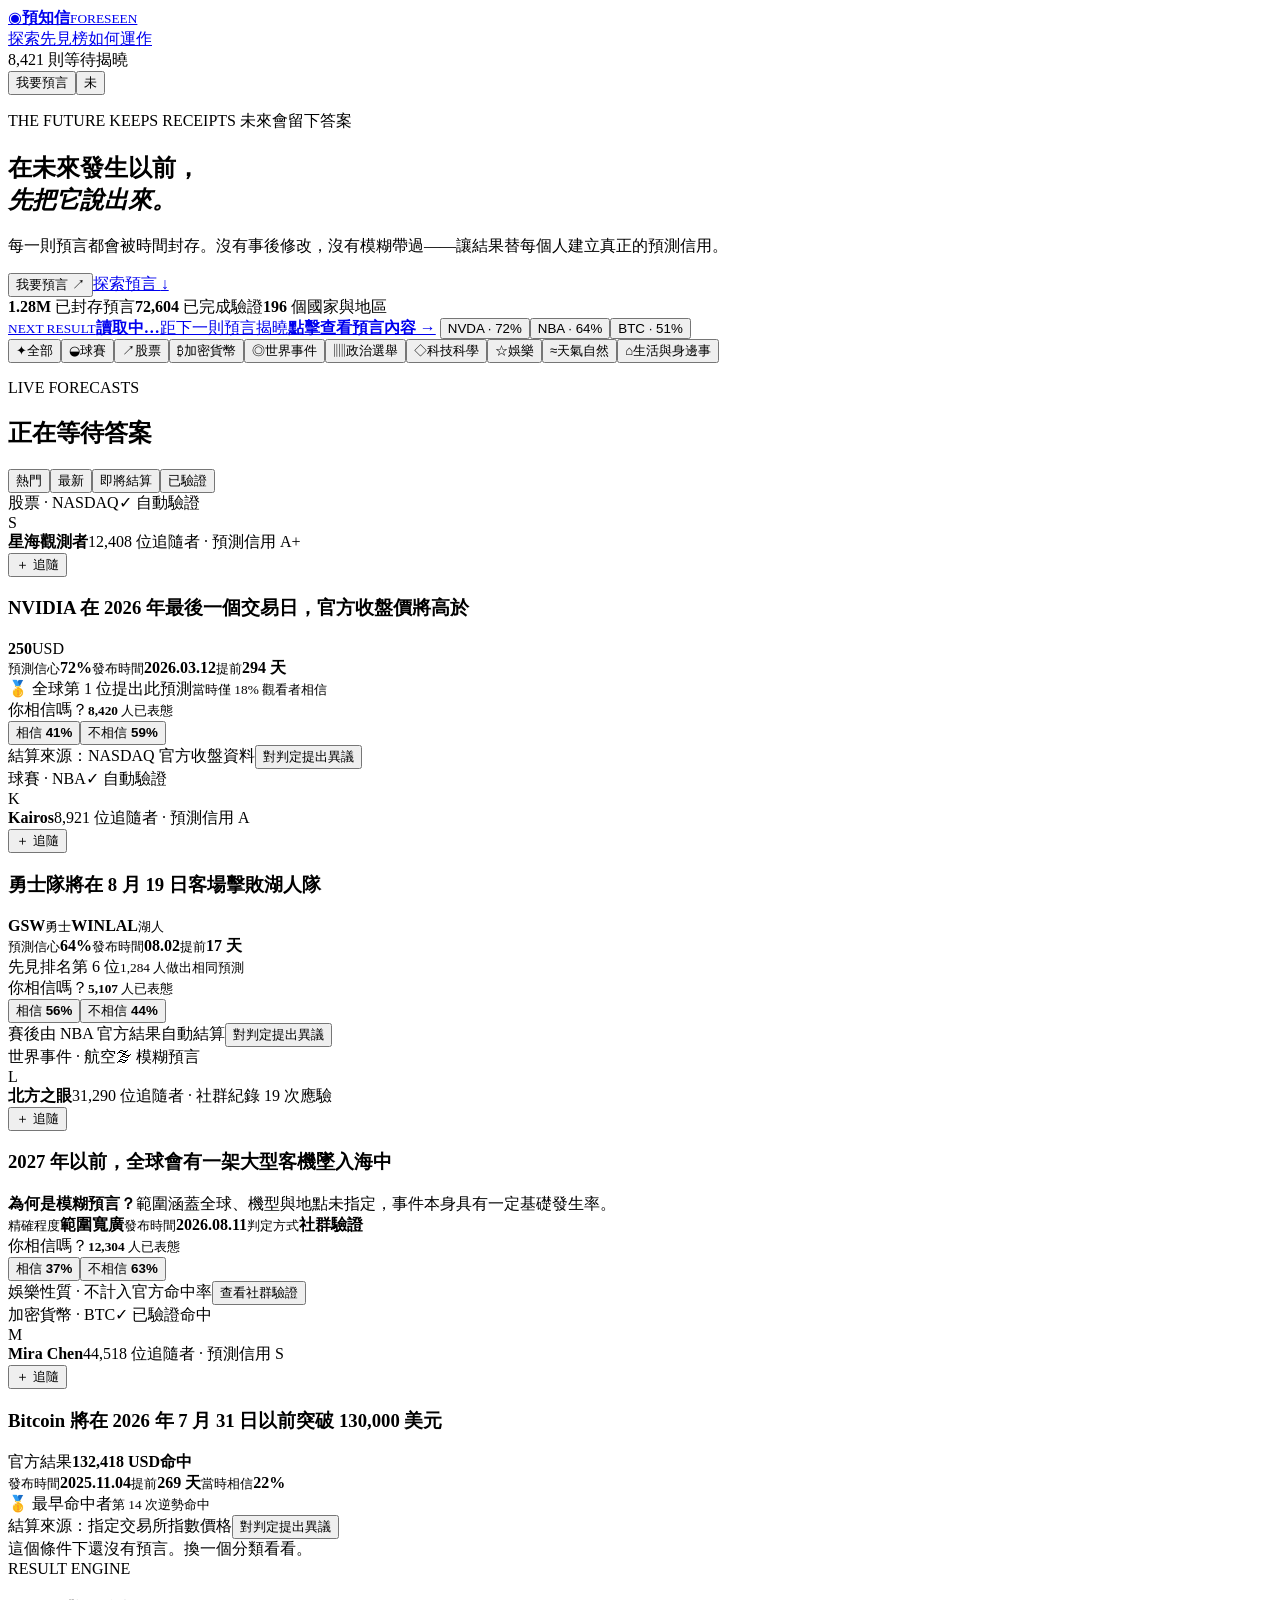
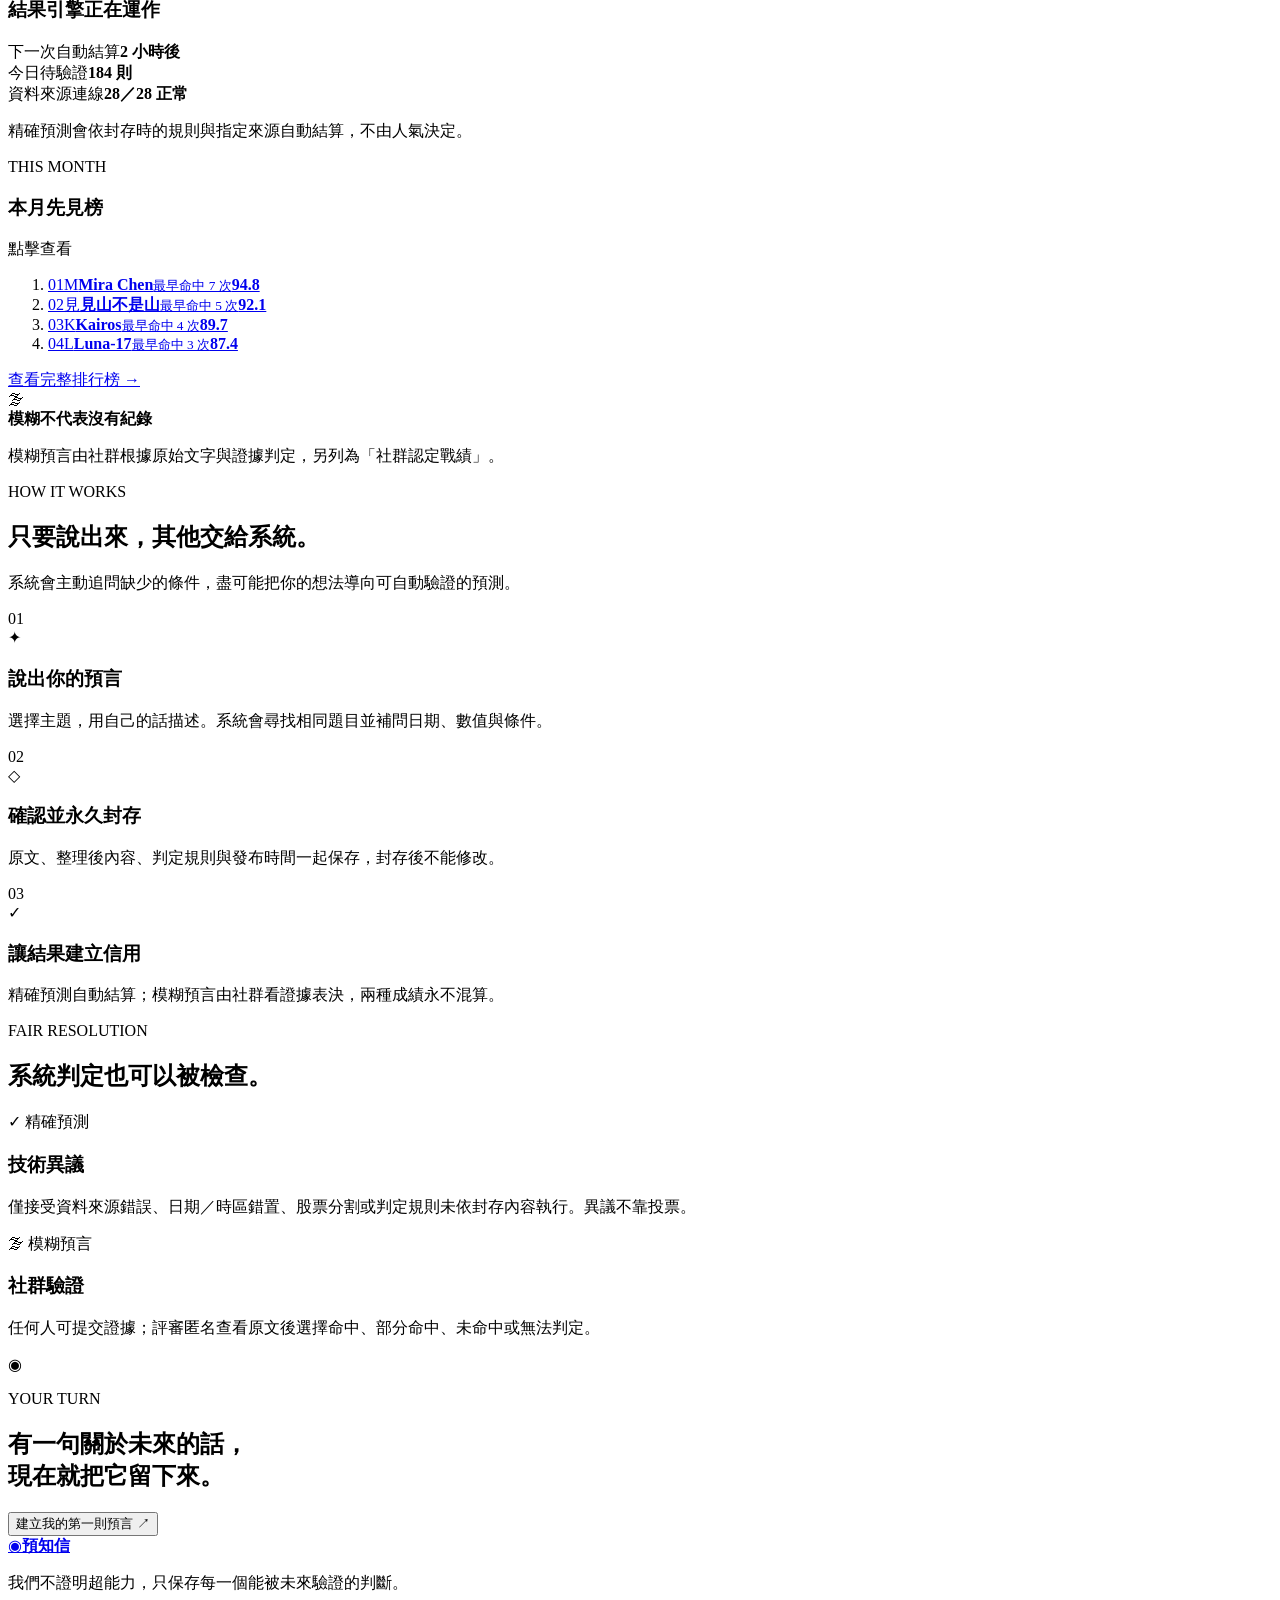
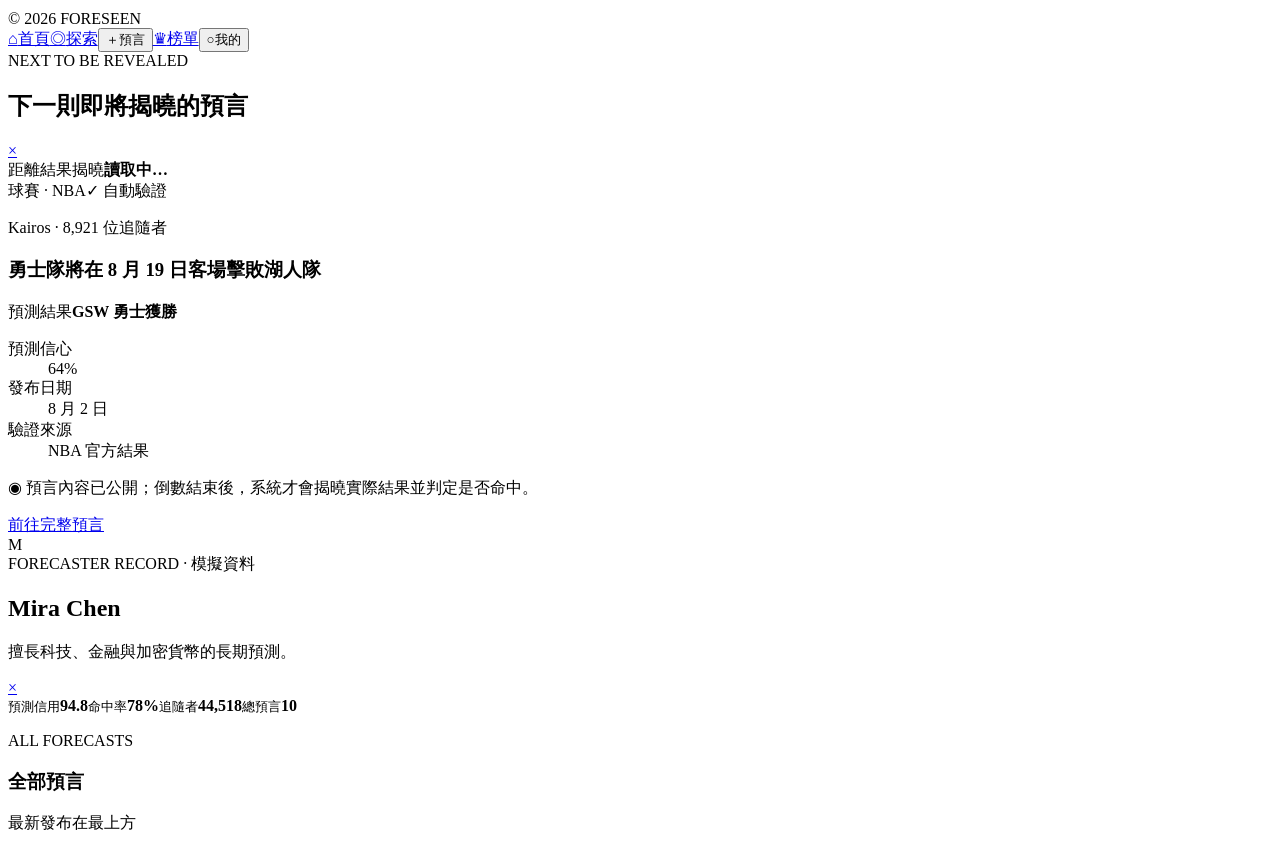
==== commit 137b4b71: "Make homepage prediction signals interactive" ====
--- a/github-pages/index.html
+++ b/github-pages/index.html
@@ -16,7 +16,10 @@
     <meta name="twitter:description" content="封存你的預言，讓結果建立信用。" />
     <meta name="twitter:image" content="https://iceapp-maker.github.io/foreseen/og.png" />
     <title>預知信｜把今天的判斷交給未來驗證</title>
-    <link rel="stylesheet" href="styles-v17.css" />
+    <link rel="preconnect" href="https://fonts.googleapis.com" />
+    <link rel="preconnect" href="https://fonts.gstatic.com" crossorigin />
+    <link href="https://fonts.googleapis.com/css2?family=Chakra+Petch:ital,wght@0,300;0,400;0,500;0,600;0,700;1,300;1,400;1,500;1,600;1,700&family=Noto+Sans+TC:wght@400;500;600;700;800;900&display=swap" rel="stylesheet" />
+    <link rel="stylesheet" href="styles-v17.css?v=21" />
       <script>window.FORESEEN_API_ORIGIN="https://tidal-letters.icejob92.chatgpt.site";window.FORESEEN_PUBLIC_BASE="https://iceapp-maker.github.io/foreseen";</script>
   </head>
   <body>
@@ -39,7 +42,7 @@
         <div class="oracle" aria-label="下一則即將結算的預言">
           <div class="oracle-grid"></div><div class="orbit orbit-a"></div><div class="orbit orbit-b"></div>
           <a class="oracle-core" id="next-result-button" href="#next-result-panel" aria-controls="next-result-panel"><small>NEXT RESULT</small><strong id="countdown" aria-live="off">讀取中…</strong><span>距下一則預言揭曉</span><b>點擊查看預言內容 →</b></a>
-          <span class="signal signal-a">NVDA · 72%</span><span class="signal signal-b">NBA · 64%</span><span class="signal signal-c">BTC · 51%</span>
+          <button class="signal signal-a" type="button" data-signal-category="stocks" data-signal-record="stocks-2" aria-label="查看 NVIDIA NVDA 預言">NVDA · 72%</button><button class="signal signal-b" type="button" data-signal-category="sports" data-signal-record="sports-1" aria-label="查看勇士對湖人預言">NBA · 64%</button><button class="signal signal-c" type="button" data-signal-category="crypto" data-signal-record="crypto-1" aria-label="查看 Bitcoin 預言">BTC · 51%</button>
         </div>
       </section>
 
@@ -189,7 +192,7 @@
     <div class="toast" id="toast" role="status" aria-live="polite"></div>
     <script src="countdown-v4.js?v=12" defer></script>
     <script src="creator-v17.js" defer></script>
-    <script src="feed-v17.js" defer></script>
+    <script src="feed-v17.js?v=21" defer></script>
     <script src="ranking-v7.js?v=12" defer></script>
   </body>
 </html>
--- a/github-pages/styles-v17.css
+++ b/github-pages/styles-v17.css
@@ -1,4 +1,4 @@
-@import url('https://fonts.googleapis.com/css2?family=Noto+Sans+TC:wght@400;500;600;700;800&family=Space+Grotesk:wght@500;600;700&display=swap');
+@import url('https://fonts.googleapis.com/css2?family=Chakra+Petch:ital,wght@0,300;0,400;0,500;0,600;0,700;1,300;1,400;1,500;1,600;1,700&family=Noto+Sans+TC:wght@400;500;600;700;800;900&display=swap');
 
 :root {
   --bg: #07110f;
@@ -14,12 +14,12 @@
   --gold: #ffc95c;
   --coral: #ff7d68;
   --sans: 'Noto Sans TC', system-ui, sans-serif;
-  --display: 'Space Grotesk', var(--sans);
+  --display: 'Chakra Petch', 'Noto Sans TC', system-ui, sans-serif;
 }
 
 * { box-sizing: border-box; }
 html { scroll-behavior: smooth; }
-body { margin: 0; overflow-x: hidden; background: var(--bg); color: var(--ink); font-family: var(--sans); }
+body { margin: 0; overflow-x: hidden; background: var(--bg); color: var(--ink); font-family: var(--sans); font-feature-settings: 'tnum' 1, 'ss01' 1; }
 button, input, textarea, select { font: inherit; }
 button, a { -webkit-tap-highlight-color: transparent; }
 button { cursor: pointer; }
@@ -31,7 +31,7 @@
 .topbar { height: 78px; display: flex; align-items: center; justify-content: space-between; border-bottom: 1px solid var(--line); }
 .brand { display: flex; align-items: center; gap: 9px; color: var(--ink); text-decoration: none; white-space: nowrap; }
 .brand-orbit { display: grid; place-items: center; width: 29px; height: 29px; border: 1px solid var(--acid); border-radius: 50%; color: var(--acid); font-size: 12px; box-shadow: 0 0 18px rgba(200,255,89,.08); }
-.brand strong { font-size: 18px; letter-spacing: .12em; }
+.brand strong { font-family: var(--display); font-size: 18px; font-weight: 800; letter-spacing: .12em; }
 .brand small { color: var(--muted); font: 600 9px var(--display); letter-spacing: .16em; }
 .desktop-nav { display: flex; gap: 28px; }
 .desktop-nav a { color: #a8b6b0; text-decoration: none; font-size: 15px; }
@@ -45,7 +45,7 @@
 .hero { min-height: 630px; display: grid; grid-template-columns: 1.04fr .96fr; align-items: center; gap: 50px; padding: 78px 0 70px; }
 .eyebrow, .section-kicker, .sheet-kicker { color: var(--acid); font: 700 14px var(--display); letter-spacing: .17em; }
 .eyebrow span { margin-left: 11px; color: var(--muted); font-family: var(--sans); letter-spacing: .08em; }
-.hero h1 { margin: 24px 0; font-size: clamp(58px, 6.5vw, 92px); line-height: 1.08; letter-spacing: -.05em; }
+.hero h1 { margin: 24px 0; font-family: var(--display); font-size: clamp(58px, 6.5vw, 92px); font-weight: 800; line-height: 1.08; letter-spacing: -.035em; text-shadow: 0 0 28px rgba(200,255,89,.06); }
 .hero h1 em { color: var(--acid); font-style: normal; }
 .hero-lede { max-width: 650px; color: #d0d9d5; font-size: 21px; line-height: 1.8; }
 .hero-actions { display: flex; gap: 11px; margin-top: 32px; }
@@ -73,15 +73,23 @@
 .oracle-core strong { margin: 11px 0; font: 700 clamp(42px,4vw,58px) var(--display); }
 .oracle-core span { color: #c3cec9; font-size: 15px; }
 .oracle-core b { margin-top: 12px; color: var(--acid); font-size: 13px; font-weight: 700; }
-.signal { position: absolute; z-index: 2; padding: 9px 12px; border: 1px solid var(--line); background: #0c1916; color: #d0d9d5; font: 700 11px var(--display); letter-spacing: .08em; }
+.signal { position: absolute; z-index: 2; appearance: none; padding: 9px 12px; border: 1px solid var(--line); background: #0c1916; color: #d0d9d5; font: 700 11px var(--display); letter-spacing: .08em; cursor: pointer; transition: border-color .2s, color .2s, background .2s, box-shadow .2s; }
+.signal:hover, .signal:focus-visible { border-color: var(--acid); outline: none; background: rgba(200,255,89,.08); color: var(--acid); box-shadow: 0 0 22px rgba(200,255,89,.14); }
 .signal-a { top: 16%; right: 4%; }.signal-b { bottom: 21%; left: 1%; }.signal-c { bottom: 6%; right: 24%; }
 @keyframes spin { to { transform: rotate(360deg); } }
 
 .topic-strip { position: sticky; top: 0; z-index: 8; border-block: 1px solid var(--line); background: rgba(7,17,15,.9); backdrop-filter: blur(18px); }
-.topic-scroll { display: flex; gap: 10px; overflow-x: auto; padding-block: 17px; scrollbar-width: none; }
-.topic { flex: 0 0 auto; display: flex; align-items: center; gap: 9px; min-height: 50px; border: 1px solid var(--line); border-radius: 30px; padding: 0 19px; background: transparent; color: #c3cec9; font-size: 15px; font-weight: 600; }
+.topic-scroll { display: flex; gap: 10px; overflow-x: auto; padding-block: 17px; padding-right: 24px; scroll-padding-inline: 16px 32px; scrollbar-width: none; }
+.topic-scroll::-webkit-scrollbar { display: none; }
+.topic { flex: 0 0 auto; display: flex; align-items: center; gap: 9px; min-height: 50px; border: 1px solid var(--line); border-radius: 30px; padding: 0 19px; background: transparent; color: #c3cec9; font-family: var(--display); font-size: 14px; font-weight: 700; letter-spacing: .01em; white-space: nowrap; }
 .topic span { color: var(--acid); font-size: 17px; }
 .topic.active, .topic:hover { border-color: var(--acid); background: rgba(200,255,89,.08); color: var(--ink); }
+
+@media (min-width: 1120px) {
+  .topic-scroll { gap: 7px; overflow: visible; padding-right: 0; }
+  .topic { flex: 1 1 auto; justify-content: center; gap: 7px; min-width: 0; padding-inline: 10px; font-size: 13px; }
+  .topic span { font-size: 15px; }
+}
 
 .discover { padding: 72px 0 110px; }
 .section-heading { display: flex; align-items: flex-end; justify-content: space-between; gap: 25px; margin-bottom: 24px; }
@@ -99,6 +107,7 @@
 .prediction-card { border: 1px solid var(--line); background: linear-gradient(135deg,rgba(18,35,30,.97),rgba(9,21,18,.97)); padding: 25px; transition: border-color .2s, transform .2s; }
 .prediction-card:hover { border-color: rgba(200,255,89,.24); transform: translateY(-1px); }
 .prediction-card.attention { border-color: var(--acid); box-shadow: 0 0 34px rgba(200,255,89,.12); }
+.prediction-card.attention:focus { outline: 2px solid rgba(200,255,89,.42); outline-offset: 4px; }
 .prediction-card[hidden] { display: none; }
 .card-top, .forecaster, .belief-head, .card-footer, .pioneer { display: flex; align-items: center; justify-content: space-between; gap: 12px; }
 .category-badge, .verify-badge { border: 1px solid var(--line); padding: 6px 8px; font-size: 9px; letter-spacing: .05em; }
